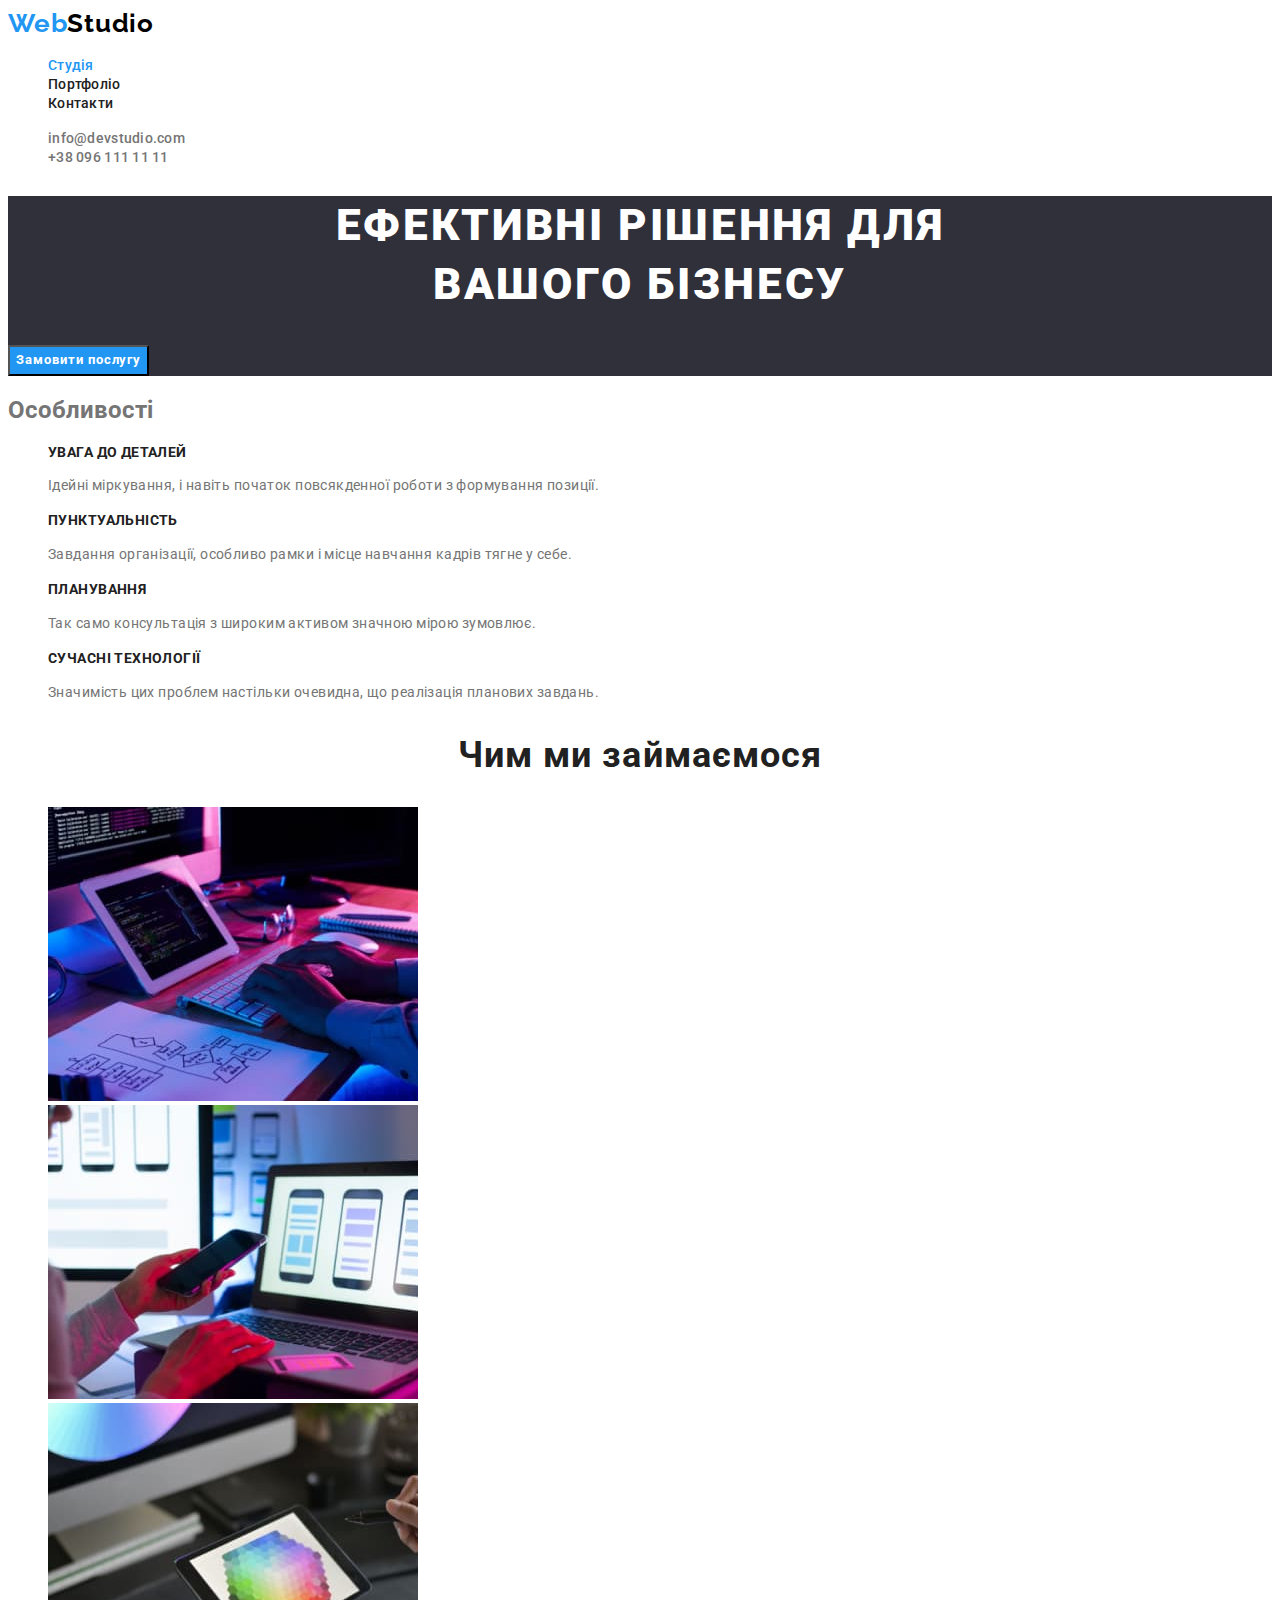
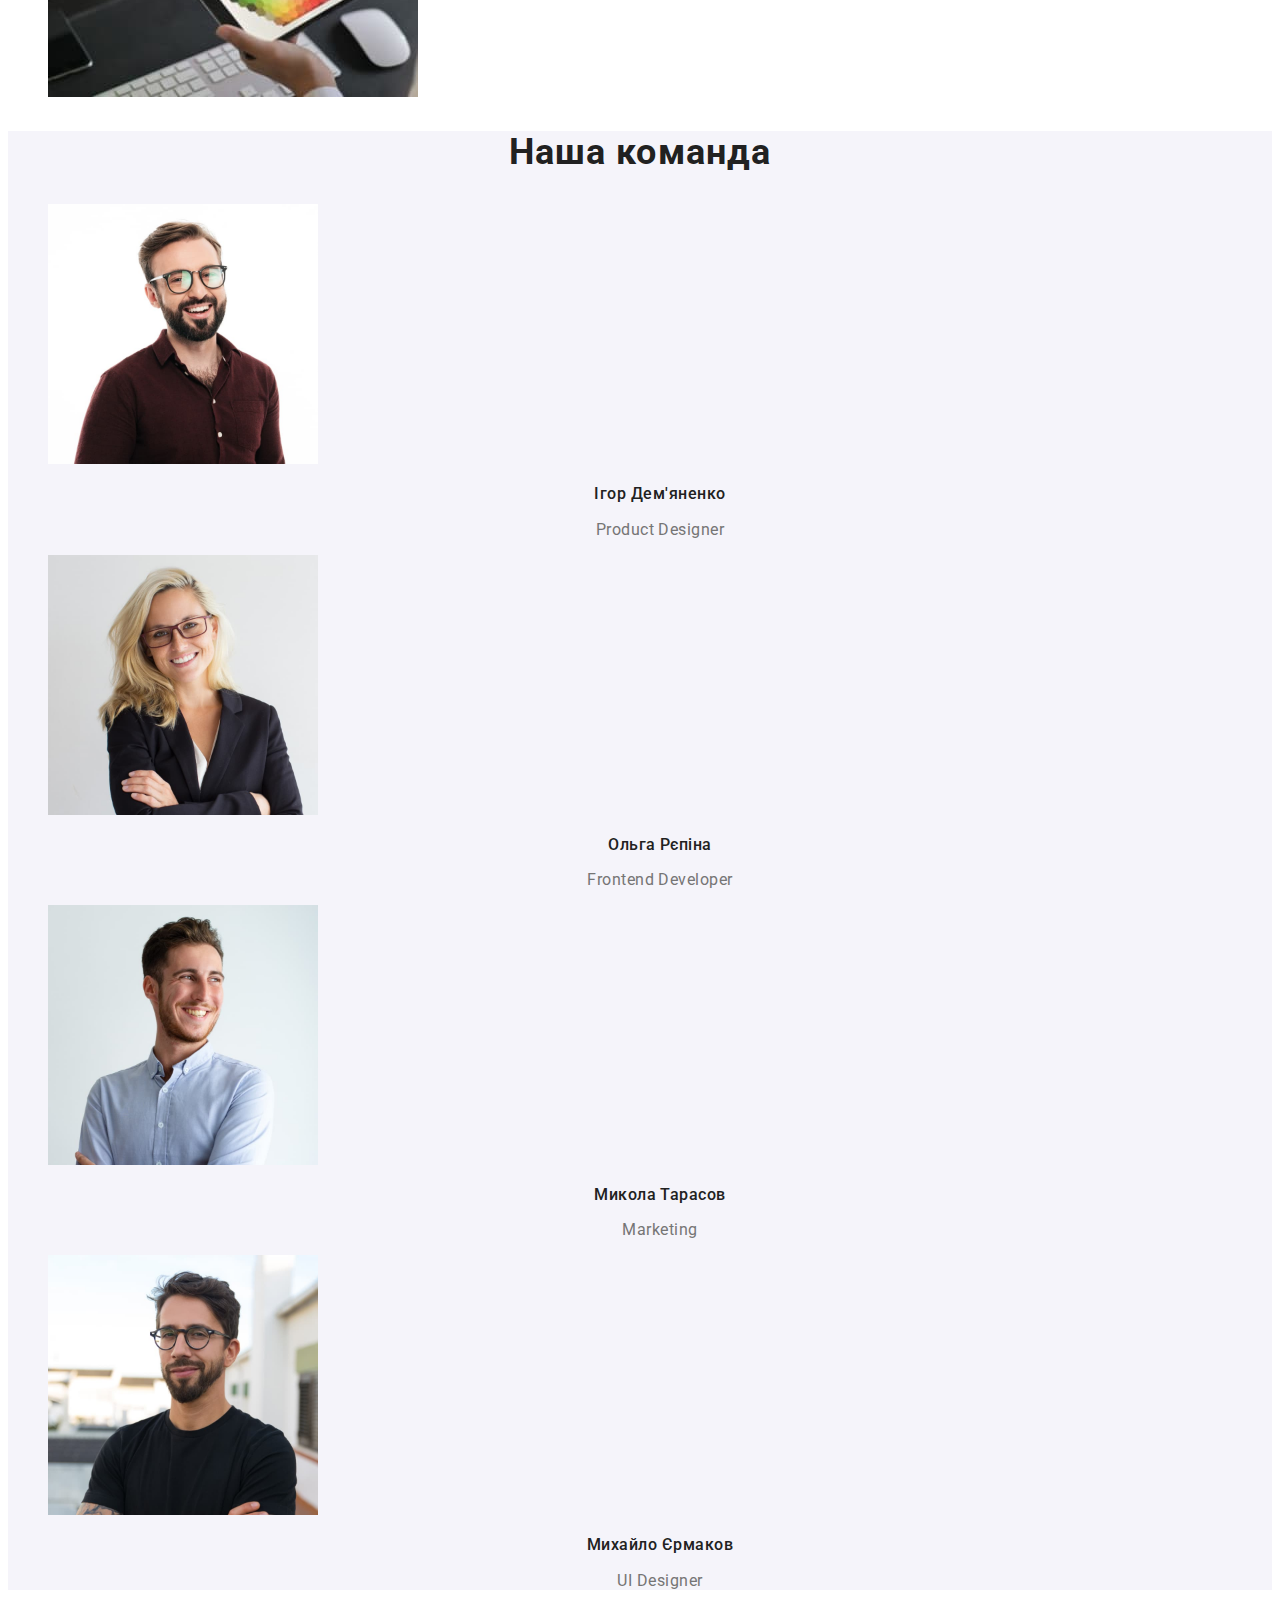
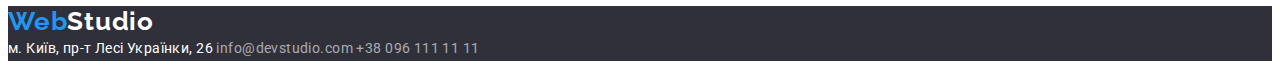
==== index.html @ 7ddf729c "додав нормалізатор стилів" ====
<!DOCTYPE html>
<html lang="uk-UA">
  <head>
    <meta charset="UTF-8" />
    <meta name="viewport" content="width=device-width, initial-scale=1.0" />
    <title>Студія</title>
    <link
      href="https://fonts.googleapis.com/css2?family=Raleway:wght@700&family=Roboto:wght@400;500;700;900&display=swap"
      rel="stylesheet"
    />
    <link
      rel="stylesheet"
      href="https://cdnjs.cloudflare.com/ajax/libs/modern-normalize/2.0.0/modern-normalize.min.css"
      integrity="sha512-4xo8blKMVCiXpTaLzQSLSw3KFOVPWhm/TRtuPVc4WG6kUgjH6J03IBuG7JZPkcWMxJ5huwaBpOpnwYElP/m6wg=="
      crossorigin="anonymous"
      referrerpolicy="no-referrer"
    />
    <link rel="stylesheet" href="./css/styles.css" />
  </head>
  <body>
    <!-- Шапка -->
    <header>
      <nav>
        <a href="./index.html" class="logo"
          >Web<span class="logo-studio-black">Studio</span></a
        >

        <ul class="nav list">
          <li><a href="./index.html" class="link current">Студія</a></li>
          <li><a href="./portfolio.html" class="link">Портфоліо</a></li>
          <li><a href="" class="link">Контакти</a></li>
        </ul>
      </nav>

      <ul class="info list">
        <li>
          <a href="mailto:info@devstudio.com" class="link"
            >info@devstudio.com</a
          >
        </li>
        <li><a href="tel:380961111111" class="link">+38 096 111 11 11</a></li>
      </ul>
    </header>

    <main>
      <!-- Замовити послугу -->
      <section class="hero">
        <h1 class="hero-title">
          Ефективні рішення для<br />
          вашого бізнесу
        </h1>
        <button type="button" class="hero-button">Замовити послугу</button>
      </section>

      <!-- Особливості -->
      <section class="features">
        <!-- цей заголовок буде скритий -->
        <h2>Особливості</h2>

        <ul class="list">
          <li>
            <h3 class="title">УВАГА ДО ДЕТАЛЕЙ</h3>
            <p class="text">
              Ідейні міркування, і навіть початок повсякденної роботи з
              формування позиції.
            </p>
          </li>
          <li>
            <h3 class="title">ПУНКТУАЛЬНІСТЬ</h3>
            <p class="text">
              Завдання організації, особливо рамки і місце навчання кадрів тягне
              у себе.
            </p>
          </li>
          <li>
            <h3 class="title">ПЛАНУВАННЯ</h3>
            <p class="text">
              Так само консультація з широким активом значною мірою зумовлює.
            </p>
          </li>
          <li>
            <h3 class="title">СУЧАСНІ ТЕХНОЛОГІЇ</h3>
            <p class="text">
              Значимість цих проблем настільки очевидна, що реалізація планових
              завдань.
            </p>
          </li>
        </ul>
      </section>

      <!-- Чим ми займаємося -->
      <section class="examples">
        <h2 class="title">Чим ми займаємося</h2>

        <ul class="list">
          <li>
            <img
              src="./images/tools/pc.jpg"
              alt="Люитина за комп'ютером"
              width="370"
              height="294"
            />
          </li>
          <li>
            <img
              src="./images/tools/phone.jpg"
              alt="Люитина з телефоном"
              width="370"
              height="294"
            />
          </li>
          <li>
            <img
              src="./images/tools/tablet.jpg"
              alt="Люитина з планшетом"
              width="370"
              height="294"
            />
          </li>
        </ul>
      </section>

      <!-- Наша команда -->
      <section class="team">
        <h2 class="title">Наша команда</h2>

        <ul class="list">
          <li>
            <img
              src="./images/team/igor.jpg"
              alt="Фото Ігор Дем'яненко"
              width="270"
              height="260"
            />
            <h3 class="card-title">Ігор Дем'яненко</h3>
            <p class="card-text">Product Designer</p>
          </li>
          <li>
            <img
              src="./images/team/olya.jpg"
              alt="Фото Ольга Рєпіна"
              width="270"
              height="260"
            />
            <h3 class="card-title">Ольга Рєпіна</h3>
            <p class="card-text">Frontend Developer</p>
          </li>
          <li>
            <img
              src="./images/team/kolya.jpg"
              alt="Фото Микола Тарасов"
              width="270"
              height="260"
            />
            <h3 class="card-title">Микола Тарасов</h3>
            <p class="card-text">Marketing</p>
          </li>
          <li>
            <img
              src="./images/team/misha.jpg"
              alt="Фото Михайло Єрмаков"
              width="270"
              height="260"
            />
            <h3 class="card-title">Михайло Єрмаков</h3>
            <p class="card-text">UI Designer</p>
          </li>
        </ul>
      </section>
    </main>

    <!-- Підвал -->
    <footer>
      <a href="./index.html" class="logo"
        >Web<span class="logo-studio-white">Studio</span></a
      >
      <address>
        м. Київ, пр-т Лесі Українки, 26
        <a href="mailto:info@devstudio.com" class="link">info@devstudio.com</a>
        <a href="tel:380961111111" class="link">+38 096 111 11 11</a>
      </address>
    </footer>
  </body>
</html>
---- css/styles.css ----
:root {
  --primary-bg-color: #ffffff;
  --secondary-bg-color: #f5f4fa;
  --logo-black-color: #000000;
  --accent-color: #2196f3;
  --primary-text-color: #757575;
  --secondary-text-color: #212121;
  --hero-bg-color: #2f303a;
  --address-text-color: rgba(255, 255, 255, 0.6);
}

body {
  background-color: var(--primary-bg-color);
  color: var(--primary-text-color);
  font-family: 'Roboto', sans-serif;
  font-size: 16px;
}

/* Шапка */

.logo {
  color: var(--accent-color);
  font-family: 'Raleway', sans-serif;
  font-size: 26px;
  font-weight: 700;
  line-height: 1.2;
  letter-spacing: 0.78px;
  text-decoration: none;
}

.logo-studio-black {
  color: var(--logo-black-color);
}

.list {
  list-style: none;
}

.nav .link {
  color: var(--secondary-text-color);
  font-size: 14px;
  font-weight: 500;
  line-height: 1.2;
  letter-spacing: 0.28px;
  text-decoration: none;
}

.info .link {
  color: var(--primary-text-color);
  font-size: 14px;
  font-weight: 500;
  line-height: 1.2;
  letter-spacing: 0.28px;
  text-decoration: none;
}

.nav .link.current {
  color: var(--accent-color);
}

.nav .link:hover,
.nav .link:focus {
  color: var(--accent-color);
}

.info .link:hover,
.info .link:focus {
  color: var(--accent-color);
}

/* Герой */

.hero {
  background-color: var(--hero-bg-color);
}

.hero-title {
  color: var(--primary-bg-color);
  text-align: center;
  font-size: 44px;
  font-weight: 900;
  line-height: 1.36;
  letter-spacing: 2.64px;
  text-transform: uppercase;
}

.hero-button {
  color: var(--primary-bg-color);
  background-color: var(--accent-color);
  text-align: center;
  font-family: inherit;
  font-weight: 700;
  line-height: 1.87;
  letter-spacing: 0.96px;
}

.hero-button:hover {
  color: var(--hero-bg-color);
  cursor: pointer;
}

/* Особливості */

.features .title {
  color: var(--secondary-text-color);
  font-size: 14px;
  font-weight: 700;
  line-height: 1.2;
  letter-spacing: 0.42px;
  text-transform: uppercase;
}

.features .text {
  color: var(--primary-text-color);
  font-size: 14px;
  font-weight: 400;
  line-height: 1.71;
  letter-spacing: 0.42px;
}

/* Чим ми займаємося */

.examples .title,
.team .title {
  color: var(--secondary-text-color);
  text-align: center;
  font-size: 36px;
  font-weight: 700;
  line-height: 1.2;
  letter-spacing: 1.08px;
}

/* Наша команда */

.team {
  background-color: var(--secondary-bg-color);
}

.team .card-title {
  color: var(--secondary-text-color);
  text-align: center;
  font-size: 16px;
  font-weight: 500;
  line-height: 1.2;
  letter-spacing: 0.48px;
}

.team .card-text {
  color: var(--primary-text-color);
  text-align: center;
  font-size: 16px;
  font-weight: 400;
  line-height: 1.2;
  letter-spacing: 0.48px;
}

/* Портфоліо */

.portfolio .list-button {
  color: var(--secondary-text-color);
  background-color: var(--secondary-bg-color);
  text-align: center;
  font-size: 16px;
  font-weight: 500;
  line-height: 1.62;
  letter-spacing: 0.48px;
  font-family: inherit;
  cursor: pointer;
}

.portfolio .list-button:hover,
.portfolio .list-button:focus {
  color: var(--primary-bg-color);
  background-color: var(--accent-color);
}

.portfolio .link {
  text-decoration: none;
}

.portfolio .card-title {
  color: var(--secondary-text-color);
  font-size: 18px;
  font-weight: 700;
  line-height: 2;
  letter-spacing: 1.08px;
}

.portfolio .card-text {
  color: var(--primary-text-color);
  font-weight: 400;
  line-height: 1.87;
  letter-spacing: 0.48px;
}

/* Підвал */

footer {
  background-color: var(--hero-bg-color);
}

.logo-studio-white {
  color: var(--primary-bg-color);
}

address {
  color: var(--primary-bg-color);
  font-style: normal;
  font-size: 14px;
  font-weight: 400;
  line-height: 1.71;
  letter-spacing: 0.42px;
}

address .link {
  color: var(--address-text-color);
  font-size: 14px;
  font-weight: 400;
  line-height: 1.71;
  letter-spacing: 0.42px;
  text-decoration: none;
}

address .link:hover,
address .link:focus {
  color: var(--accent-color);
}
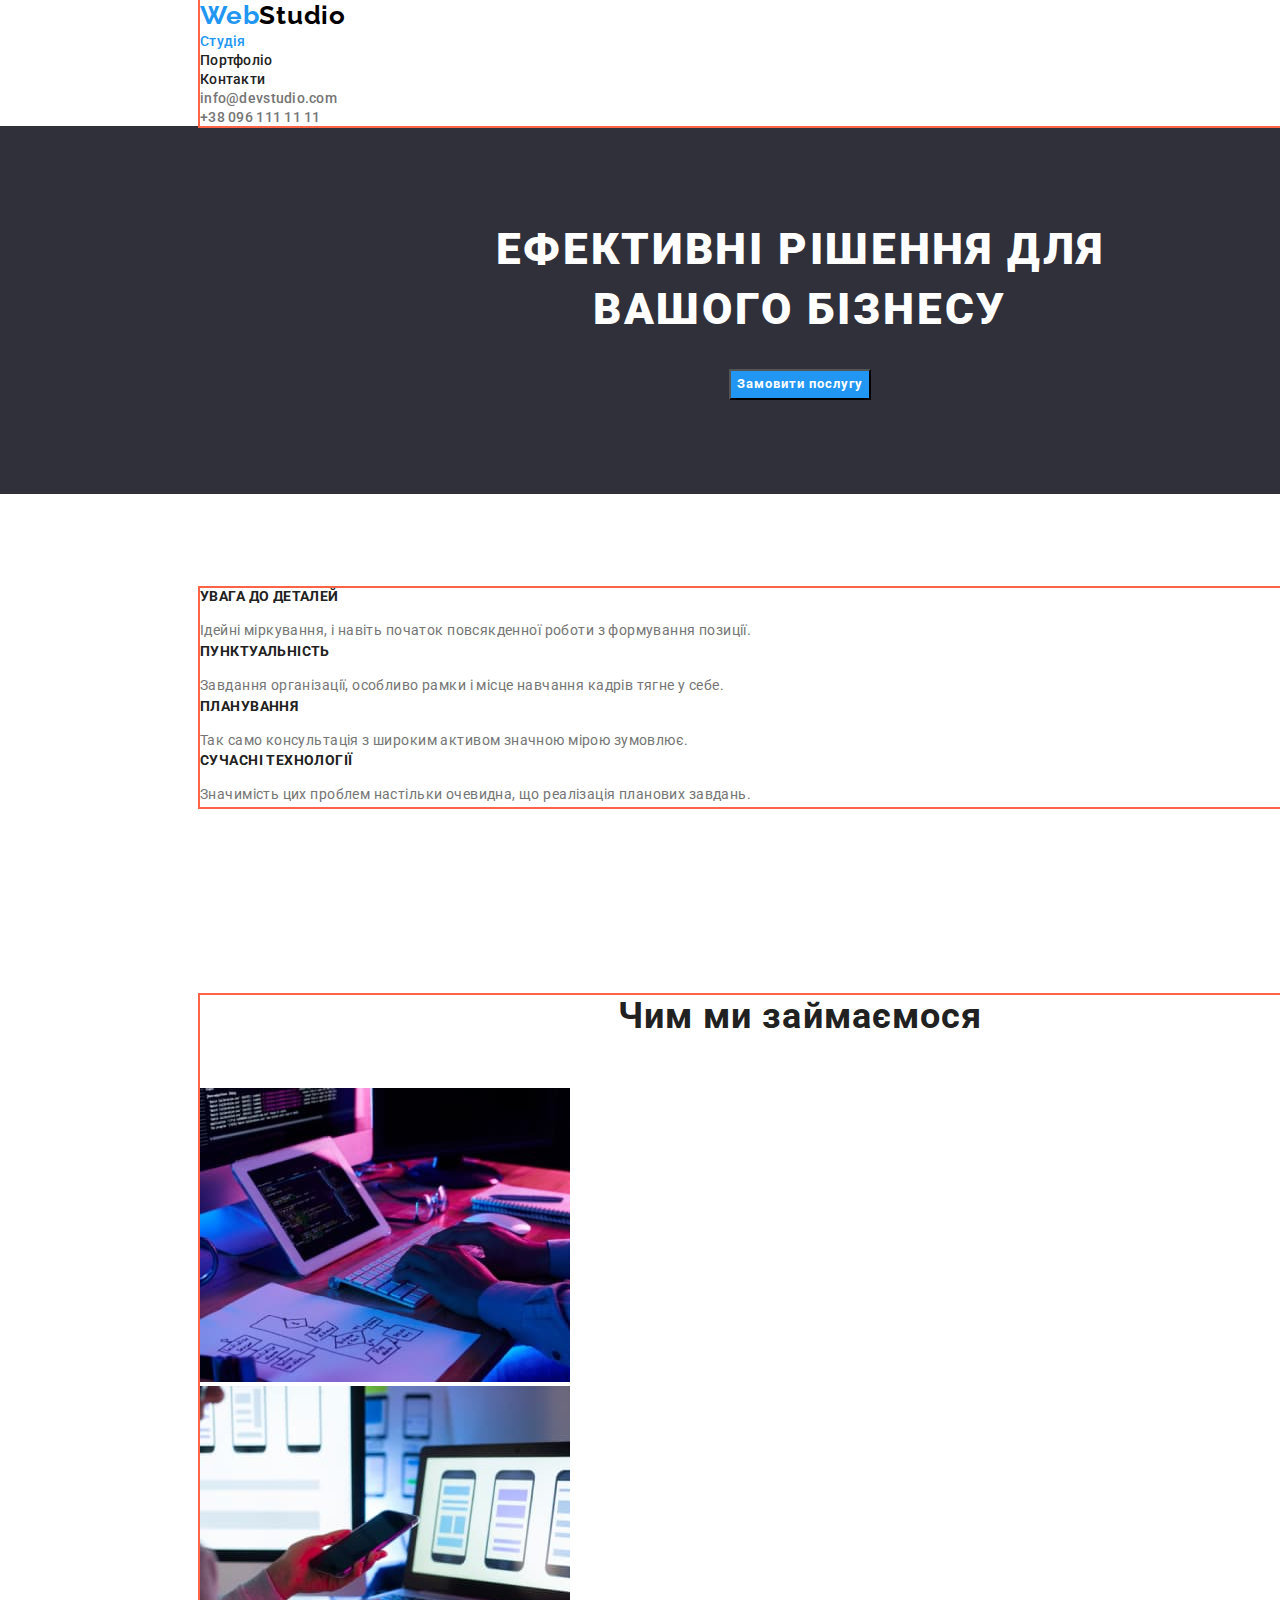
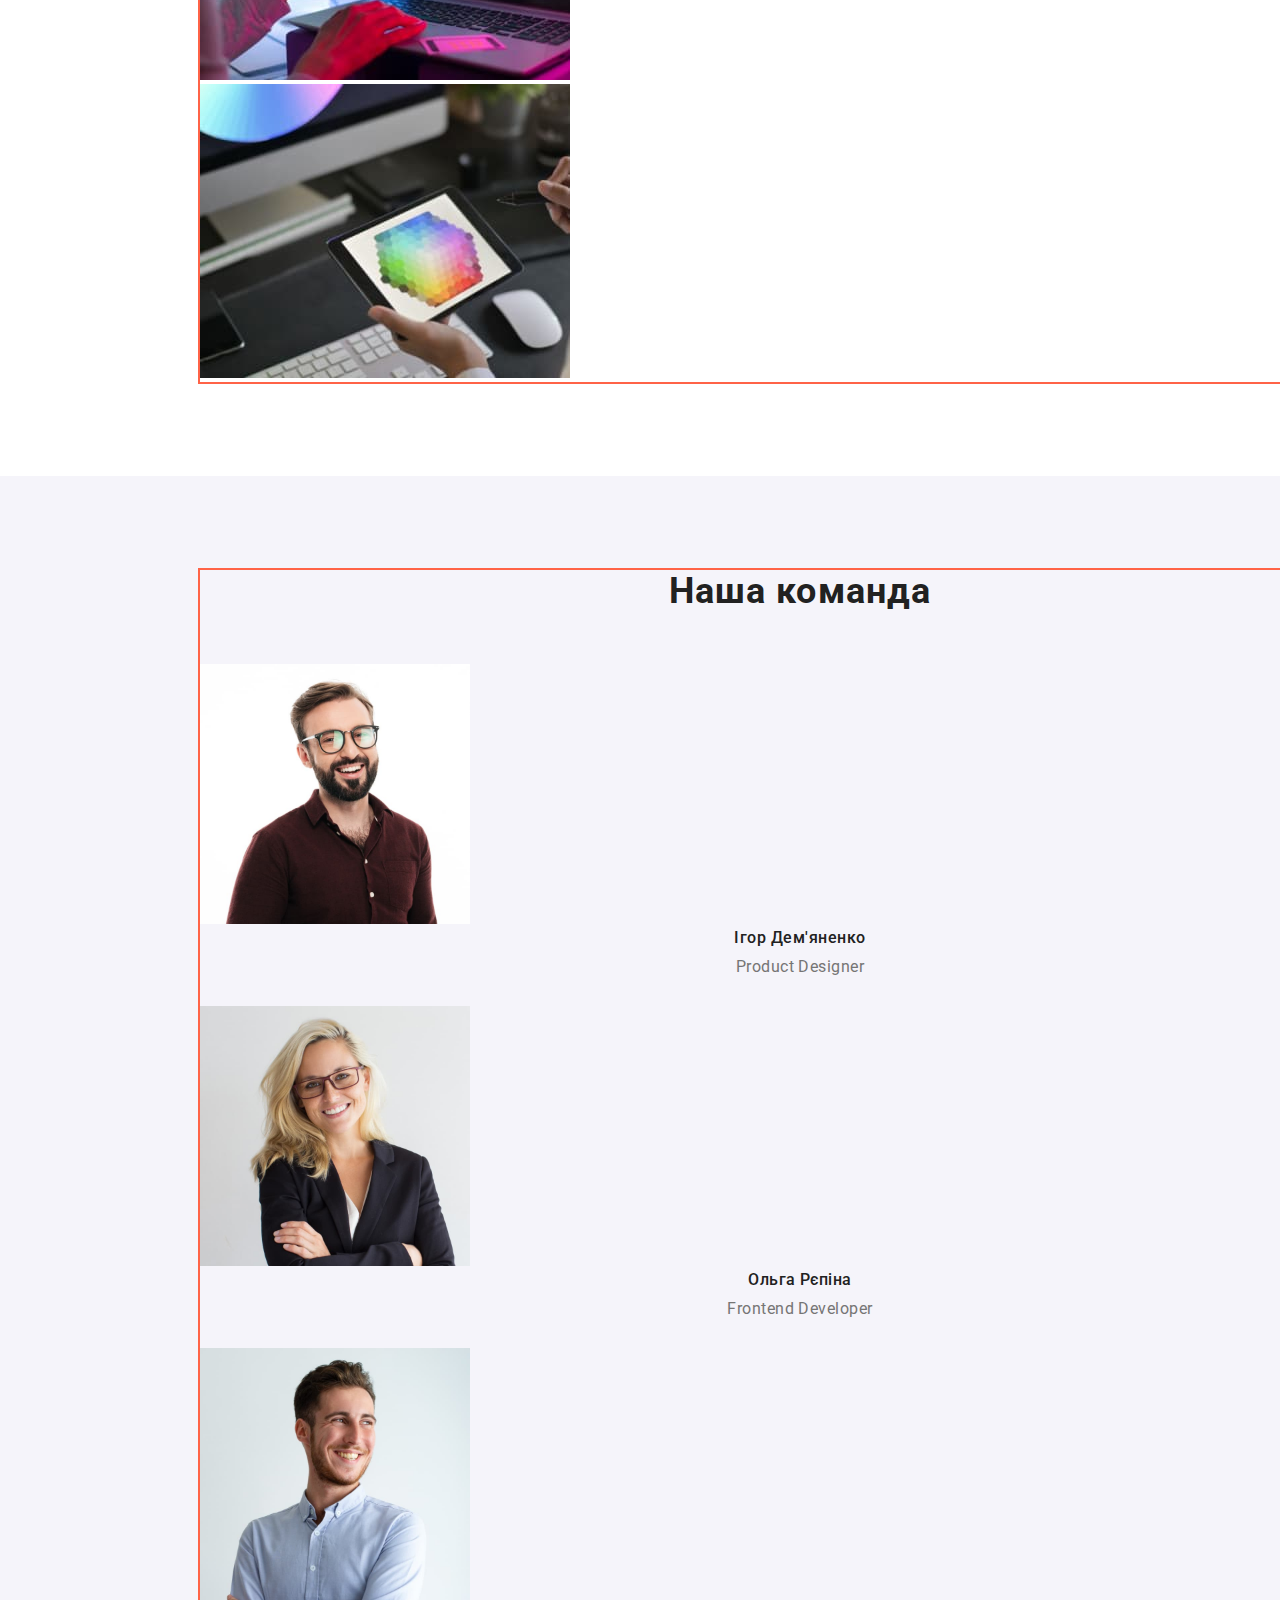
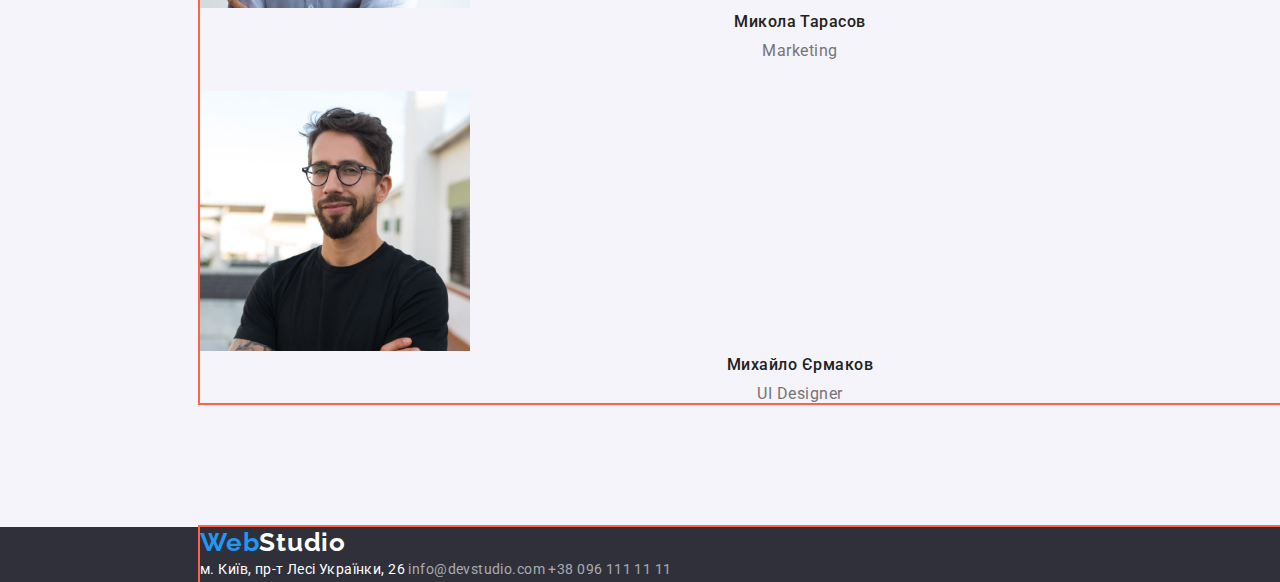
==== commit b70870e9: "створив клас .container, задав вертикальні відступи" ====
--- a/index.html
+++ b/index.html
@@ -20,32 +20,34 @@
   <body>
     <!-- Шапка -->
     <header>
-      <nav>
-        <a href="./index.html" class="logo"
-          >Web<span class="logo-studio-black">Studio</span></a
-        >
+      <div class="container">
+        <nav>
+          <a href="./index.html" class="logo"
+            >Web<span class="logo-studio-black">Studio</span></a
+          >
 
-        <ul class="nav list">
-          <li><a href="./index.html" class="link current">Студія</a></li>
-          <li><a href="./portfolio.html" class="link">Портфоліо</a></li>
-          <li><a href="" class="link">Контакти</a></li>
+          <ul class="nav list">
+            <li><a href="./index.html" class="link current">Студія</a></li>
+            <li><a href="./portfolio.html" class="link">Портфоліо</a></li>
+            <li><a href="" class="link">Контакти</a></li>
+          </ul>
+        </nav>
+
+        <ul class="info list">
+          <li>
+            <a href="mailto:info@devstudio.com" class="link"
+              >info@devstudio.com</a
+            >
+          </li>
+          <li><a href="tel:380961111111" class="link">+38 096 111 11 11</a></li>
         </ul>
-      </nav>
-
-      <ul class="info list">
-        <li>
-          <a href="mailto:info@devstudio.com" class="link"
-            >info@devstudio.com</a
-          >
-        </li>
-        <li><a href="tel:380961111111" class="link">+38 096 111 11 11</a></li>
-      </ul>
+      </div>
     </header>
 
     <main>
       <!-- Замовити послугу -->
-      <section class="hero">
-        <h1 class="hero-title">
+      <section class="section hero">
+        <h1 class="title">
           Ефективні рішення для<br />
           вашого бізнесу
         </h1>
@@ -53,132 +55,142 @@
       </section>
 
       <!-- Особливості -->
-      <section class="features">
-        <!-- цей заголовок буде скритий -->
-        <h2>Особливості</h2>
+      <section class="section features">
+        <div class="container">
+          <!-- цей заголовок буде скритий -->
+          <!-- <h2>Особливості</h2> -->
 
-        <ul class="list">
-          <li>
-            <h3 class="title">УВАГА ДО ДЕТАЛЕЙ</h3>
-            <p class="text">
-              Ідейні міркування, і навіть початок повсякденної роботи з
-              формування позиції.
-            </p>
-          </li>
-          <li>
-            <h3 class="title">ПУНКТУАЛЬНІСТЬ</h3>
-            <p class="text">
-              Завдання організації, особливо рамки і місце навчання кадрів тягне
-              у себе.
-            </p>
-          </li>
-          <li>
-            <h3 class="title">ПЛАНУВАННЯ</h3>
-            <p class="text">
-              Так само консультація з широким активом значною мірою зумовлює.
-            </p>
-          </li>
-          <li>
-            <h3 class="title">СУЧАСНІ ТЕХНОЛОГІЇ</h3>
-            <p class="text">
-              Значимість цих проблем настільки очевидна, що реалізація планових
-              завдань.
-            </p>
-          </li>
-        </ul>
+          <ul class="list">
+            <li>
+              <h3 class="title">УВАГА ДО ДЕТАЛЕЙ</h3>
+              <p class="text">
+                Ідейні міркування, і навіть початок повсякденної роботи з
+                формування позиції.
+              </p>
+            </li>
+            <li>
+              <h3 class="title">ПУНКТУАЛЬНІСТЬ</h3>
+              <p class="text">
+                Завдання організації, особливо рамки і місце навчання кадрів
+                тягне у себе.
+              </p>
+            </li>
+            <li>
+              <h3 class="title">ПЛАНУВАННЯ</h3>
+              <p class="text">
+                Так само консультація з широким активом значною мірою зумовлює.
+              </p>
+            </li>
+            <li>
+              <h3 class="title">СУЧАСНІ ТЕХНОЛОГІЇ</h3>
+              <p class="text">
+                Значимість цих проблем настільки очевидна, що реалізація
+                планових завдань.
+              </p>
+            </li>
+          </ul>
+        </div>
       </section>
 
       <!-- Чим ми займаємося -->
-      <section class="examples">
-        <h2 class="title">Чим ми займаємося</h2>
+      <section class="section examples">
+        <div class="container">
+          <h2 class="title">Чим ми займаємося</h2>
 
-        <ul class="list">
-          <li>
-            <img
-              src="./images/tools/pc.jpg"
-              alt="Люитина за комп'ютером"
-              width="370"
-              height="294"
-            />
-          </li>
-          <li>
-            <img
-              src="./images/tools/phone.jpg"
-              alt="Люитина з телефоном"
-              width="370"
-              height="294"
-            />
-          </li>
-          <li>
-            <img
-              src="./images/tools/tablet.jpg"
-              alt="Люитина з планшетом"
-              width="370"
-              height="294"
-            />
-          </li>
-        </ul>
+          <ul class="list">
+            <li>
+              <img
+                src="./images/tools/pc.jpg"
+                alt="Люитина за комп'ютером"
+                width="370"
+                height="294"
+              />
+            </li>
+            <li>
+              <img
+                src="./images/tools/phone.jpg"
+                alt="Люитина з телефоном"
+                width="370"
+                height="294"
+              />
+            </li>
+            <li>
+              <img
+                src="./images/tools/tablet.jpg"
+                alt="Люитина з планшетом"
+                width="370"
+                height="294"
+              />
+            </li>
+          </ul>
+        </div>
       </section>
 
       <!-- Наша команда -->
-      <section class="team">
-        <h2 class="title">Наша команда</h2>
+      <section class="section team">
+        <div class="container">
+          <h2 class="title">Наша команда</h2>
 
-        <ul class="list">
-          <li>
-            <img
-              src="./images/team/igor.jpg"
-              alt="Фото Ігор Дем'яненко"
-              width="270"
-              height="260"
-            />
-            <h3 class="card-title">Ігор Дем'яненко</h3>
-            <p class="card-text">Product Designer</p>
-          </li>
-          <li>
-            <img
-              src="./images/team/olya.jpg"
-              alt="Фото Ольга Рєпіна"
-              width="270"
-              height="260"
-            />
-            <h3 class="card-title">Ольга Рєпіна</h3>
-            <p class="card-text">Frontend Developer</p>
-          </li>
-          <li>
-            <img
-              src="./images/team/kolya.jpg"
-              alt="Фото Микола Тарасов"
-              width="270"
-              height="260"
-            />
-            <h3 class="card-title">Микола Тарасов</h3>
-            <p class="card-text">Marketing</p>
-          </li>
-          <li>
-            <img
-              src="./images/team/misha.jpg"
-              alt="Фото Михайло Єрмаков"
-              width="270"
-              height="260"
-            />
-            <h3 class="card-title">Михайло Єрмаков</h3>
-            <p class="card-text">UI Designer</p>
-          </li>
-        </ul>
+          <ul class="list">
+            <li>
+              <img
+                src="./images/team/igor.jpg"
+                alt="Фото Ігор Дем'яненко"
+                width="270"
+                height="260"
+              />
+              <h3 class="card-title">Ігор Дем'яненко</h3>
+              <p class="card-text">Product Designer</p>
+            </li>
+            <li>
+              <img
+                src="./images/team/olya.jpg"
+                alt="Фото Ольга Рєпіна"
+                width="270"
+                height="260"
+              />
+              <h3 class="card-title">Ольга Рєпіна</h3>
+              <p class="card-text">Frontend Developer</p>
+            </li>
+            <li>
+              <img
+                src="./images/team/kolya.jpg"
+                alt="Фото Микола Тарасов"
+                width="270"
+                height="260"
+              />
+              <h3 class="card-title">Микола Тарасов</h3>
+              <p class="card-text">Marketing</p>
+            </li>
+            <li>
+              <img
+                src="./images/team/misha.jpg"
+                alt="Фото Михайло Єрмаков"
+                width="270"
+                height="260"
+              />
+              <h3 class="card-title">Михайло Єрмаков</h3>
+              <p class="card-text">UI Designer</p>
+            </li>
+          </ul>
+        </div>
       </section>
     </main>
 
     <!-- Підвал -->
     <footer>
-      <a href="./index.html" class="logo"
-        >Web<span class="logo-studio-white">Studio</span></a
-      >
-      <address>
-        м. Київ, пр-т Лесі Українки, 26
-        <a href="mailto:info@devstudio.com" class="link">info@devstudio.com</a>
-        <a href="tel:380961111111" class="link">+38 096 111 11 11</a>
-      </address>
+      <div class="container">
+        <a href="./index.html" class="logo"
+          >Web<span class="logo-studio-white">Studio</span></a
+        >
+        <address>
+          м. Київ, пр-т Лесі Українки, 26
+          <a href="mailto:info@devstudio.com" class="link"
+            >info@devstudio.com</a
+          >
+          <a href="tel:380961111111" class="link">+38 096 111 11 11</a>
+        </address>
+      </div>
     </footer>
   </body>
 </html>
--- a/css/styles.css
+++ b/css/styles.css
@@ -10,10 +10,18 @@
 }
 
 body {
+  width: 1600px;
+  margin: 0;
   background-color: var(--primary-bg-color);
   color: var(--primary-text-color);
   font-family: 'Roboto', sans-serif;
   font-size: 16px;
+}
+
+.container {
+  width: 1200px;
+  margin: 0 auto;
+  outline: 2px solid tomato;
 }
 
 /* Шапка */
@@ -33,6 +41,8 @@
 }
 
 .list {
+  margin: 0;
+  padding: 0;
   list-style: none;
 }
 
@@ -68,15 +78,22 @@
   color: var(--accent-color);
 }
 
+.section {
+  padding-top: 94px;
+  padding-bottom: 94px;
+}
+
 /* Герой */
 
 .hero {
   background-color: var(--hero-bg-color);
-}
-
-.hero-title {
-  color: var(--primary-bg-color);
-  text-align: center;
+  text-align: center;
+}
+
+.hero .title {
+  margin-top: 0;
+  margin-bottom: 30;
+  color: var(--primary-bg-color);
   font-size: 44px;
   font-weight: 900;
   line-height: 1.36;
@@ -102,6 +119,8 @@
 /* Особливості */
 
 .features .title {
+  margin-top: 0;
+  margin-bottom: 10;
   color: var(--secondary-text-color);
   font-size: 14px;
   font-weight: 700;
@@ -111,6 +130,7 @@
 }
 
 .features .text {
+  margin: 0;
   color: var(--primary-text-color);
   font-size: 14px;
   font-weight: 400;
@@ -122,6 +142,8 @@
 
 .examples .title,
 .team .title {
+  margin-top: 0;
+  margin-bottom: 50px;
   color: var(--secondary-text-color);
   text-align: center;
   font-size: 36px;
@@ -137,6 +159,8 @@
 }
 
 .team .card-title {
+  margin-top: 0;
+  margin-bottom: 10px;
   color: var(--secondary-text-color);
   text-align: center;
   font-size: 16px;
@@ -146,6 +170,8 @@
 }
 
 .team .card-text {
+  margin-top: 0;
+  margin-bottom: 30px;
   color: var(--primary-text-color);
   text-align: center;
   font-size: 16px;
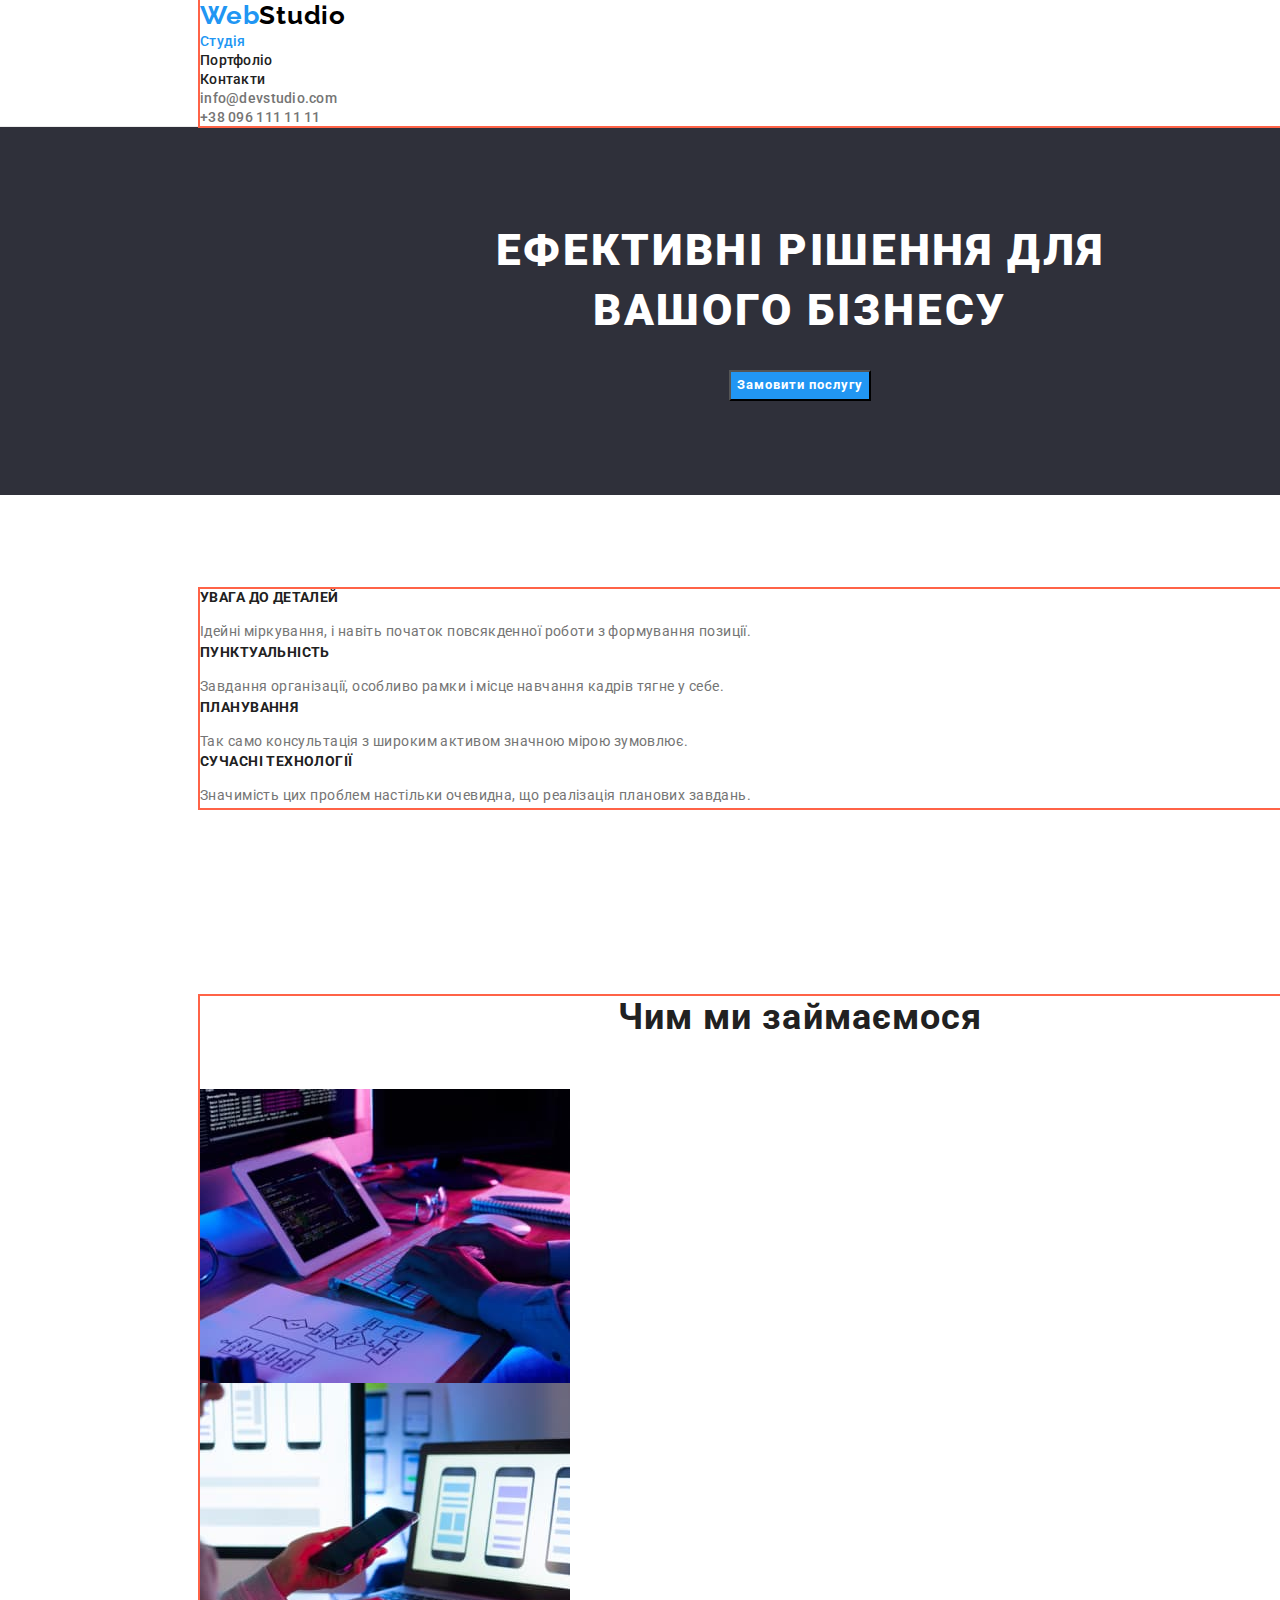
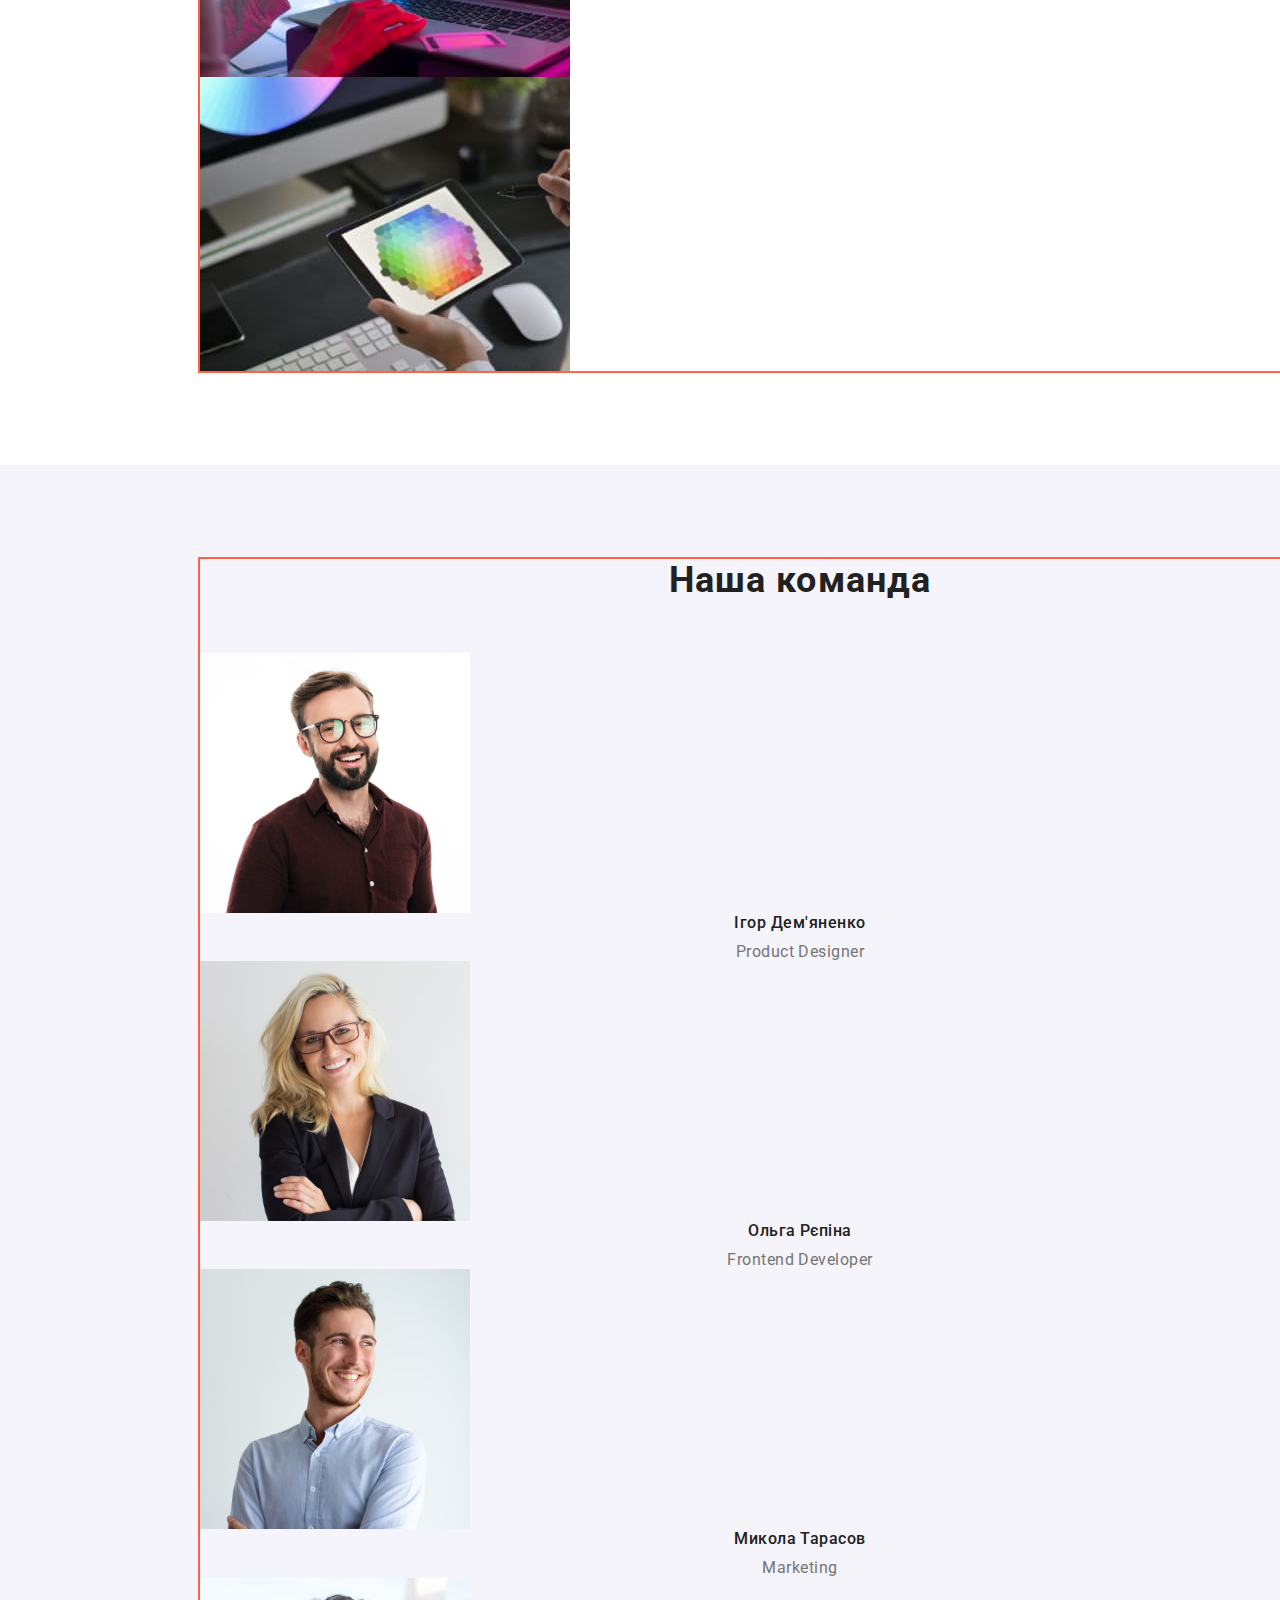
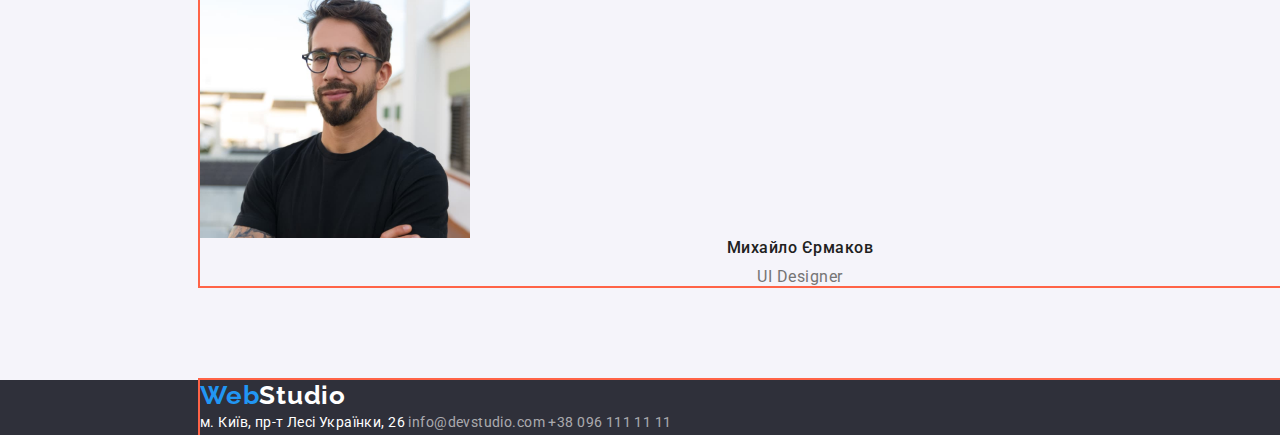
==== commit 9456fa15: "додав відступи по вертикалі" ====
--- a/index.html
+++ b/index.html
@@ -20,28 +20,35 @@
   <body>
     <!-- Шапка -->
     <header>
-      <div class="container">
-        <nav>
+      <div class="container page-nav">
+        <nav class="nav">
           <a href="./index.html" class="logo"
             >Web<span class="logo-studio-black">Studio</span></a
           >
 
           <ul class="nav list">
-            <li><a href="./index.html" class="link current">Студія</a></li>
-            <li><a href="./portfolio.html" class="link">Портфоліо</a></li>
-            <li><a href="" class="link">Контакти</a></li>
+            <li class="item">
+              <a href="./index.html" class="link current">Студія</a>
+            </li>
+            <li class="item">
+              <a href="./portfolio.html" class="link">Портфоліо</a>
+            </li>
+            <li class="item"><a href="" class="link">Контакти</a></li>
           </ul>
         </nav>
 
         <ul class="info list">
-          <li>
+          <li class="item">
             <a href="mailto:info@devstudio.com" class="link"
               >info@devstudio.com</a
             >
           </li>
-          <li><a href="tel:380961111111" class="link">+38 096 111 11 11</a></li>
+          <li class="item">
+            <a href="tel:380961111111" class="link">+38 096 111 11 11</a>
+          </li>
         </ul>
       </div>
+      <div class="header-underline"></div>
     </header>
 
     <main>
--- a/css/styles.css
+++ b/css/styles.css
@@ -1,6 +1,7 @@
 :root {
   --primary-bg-color: #ffffff;
   --secondary-bg-color: #f5f4fa;
+  --header-underline-color: #ececec;
   --logo-black-color: #000000;
   --accent-color: #2196f3;
   --primary-text-color: #757575;
@@ -24,7 +25,22 @@
   outline: 2px solid tomato;
 }
 
+img {
+  display: block;
+}
+
 /* Шапка */
+
+.header-underline {
+  width: 1600px;
+  height: 1px;
+  background-color: var(--header-underline-color);
+}
+
+/* .page-nav {
+  display: flex;
+  align-items: center;
+} */
 
 .logo {
   color: var(--accent-color);
@@ -40,42 +56,58 @@
   color: var(--logo-black-color);
 }
 
+/* .nav {
+  display: flex;
+}
+
+.nav .item:not(:last-child) {
+  margin-right: 50px;
+} */
+
+.nav .link {
+  color: var(--secondary-text-color);
+  font-size: 14px;
+  font-weight: 500;
+  line-height: 1.2;
+  letter-spacing: 0.28px;
+  text-decoration: none;
+}
+
+/* .info {
+  display: flex;
+} */
+
+.info .item:not(:last-child) {
+  margin-right: 40px;
+}
+
+.info .link {
+  color: var(--primary-text-color);
+  font-size: 14px;
+  font-weight: 500;
+  line-height: 1.2;
+  letter-spacing: 0.28px;
+  text-decoration: none;
+}
+
+.nav .link.current {
+  color: var(--accent-color);
+}
+
+.nav .link:hover,
+.nav .link:focus {
+  color: var(--accent-color);
+}
+
+.info .link:hover,
+.info .link:focus {
+  color: var(--accent-color);
+}
+
 .list {
   margin: 0;
   padding: 0;
   list-style: none;
-}
-
-.nav .link {
-  color: var(--secondary-text-color);
-  font-size: 14px;
-  font-weight: 500;
-  line-height: 1.2;
-  letter-spacing: 0.28px;
-  text-decoration: none;
-}
-
-.info .link {
-  color: var(--primary-text-color);
-  font-size: 14px;
-  font-weight: 500;
-  line-height: 1.2;
-  letter-spacing: 0.28px;
-  text-decoration: none;
-}
-
-.nav .link.current {
-  color: var(--accent-color);
-}
-
-.nav .link:hover,
-.nav .link:focus {
-  color: var(--accent-color);
-}
-
-.info .link:hover,
-.info .link:focus {
-  color: var(--accent-color);
 }
 
 .section {
@@ -170,8 +202,7 @@
 }
 
 .team .card-text {
-  margin-top: 0;
-  margin-bottom: 30px;
+  margin: 0;
   color: var(--primary-text-color);
   text-align: center;
   font-size: 16px;
@@ -182,7 +213,13 @@
 
 /* Портфоліо */
 
+.section .portfolio {
+  padding-top: 0;
+}
+
 .portfolio .list-button {
+  border-radius: 4px;
+  padding: 6px 22px;
   color: var(--secondary-text-color);
   background-color: var(--secondary-bg-color);
   text-align: center;
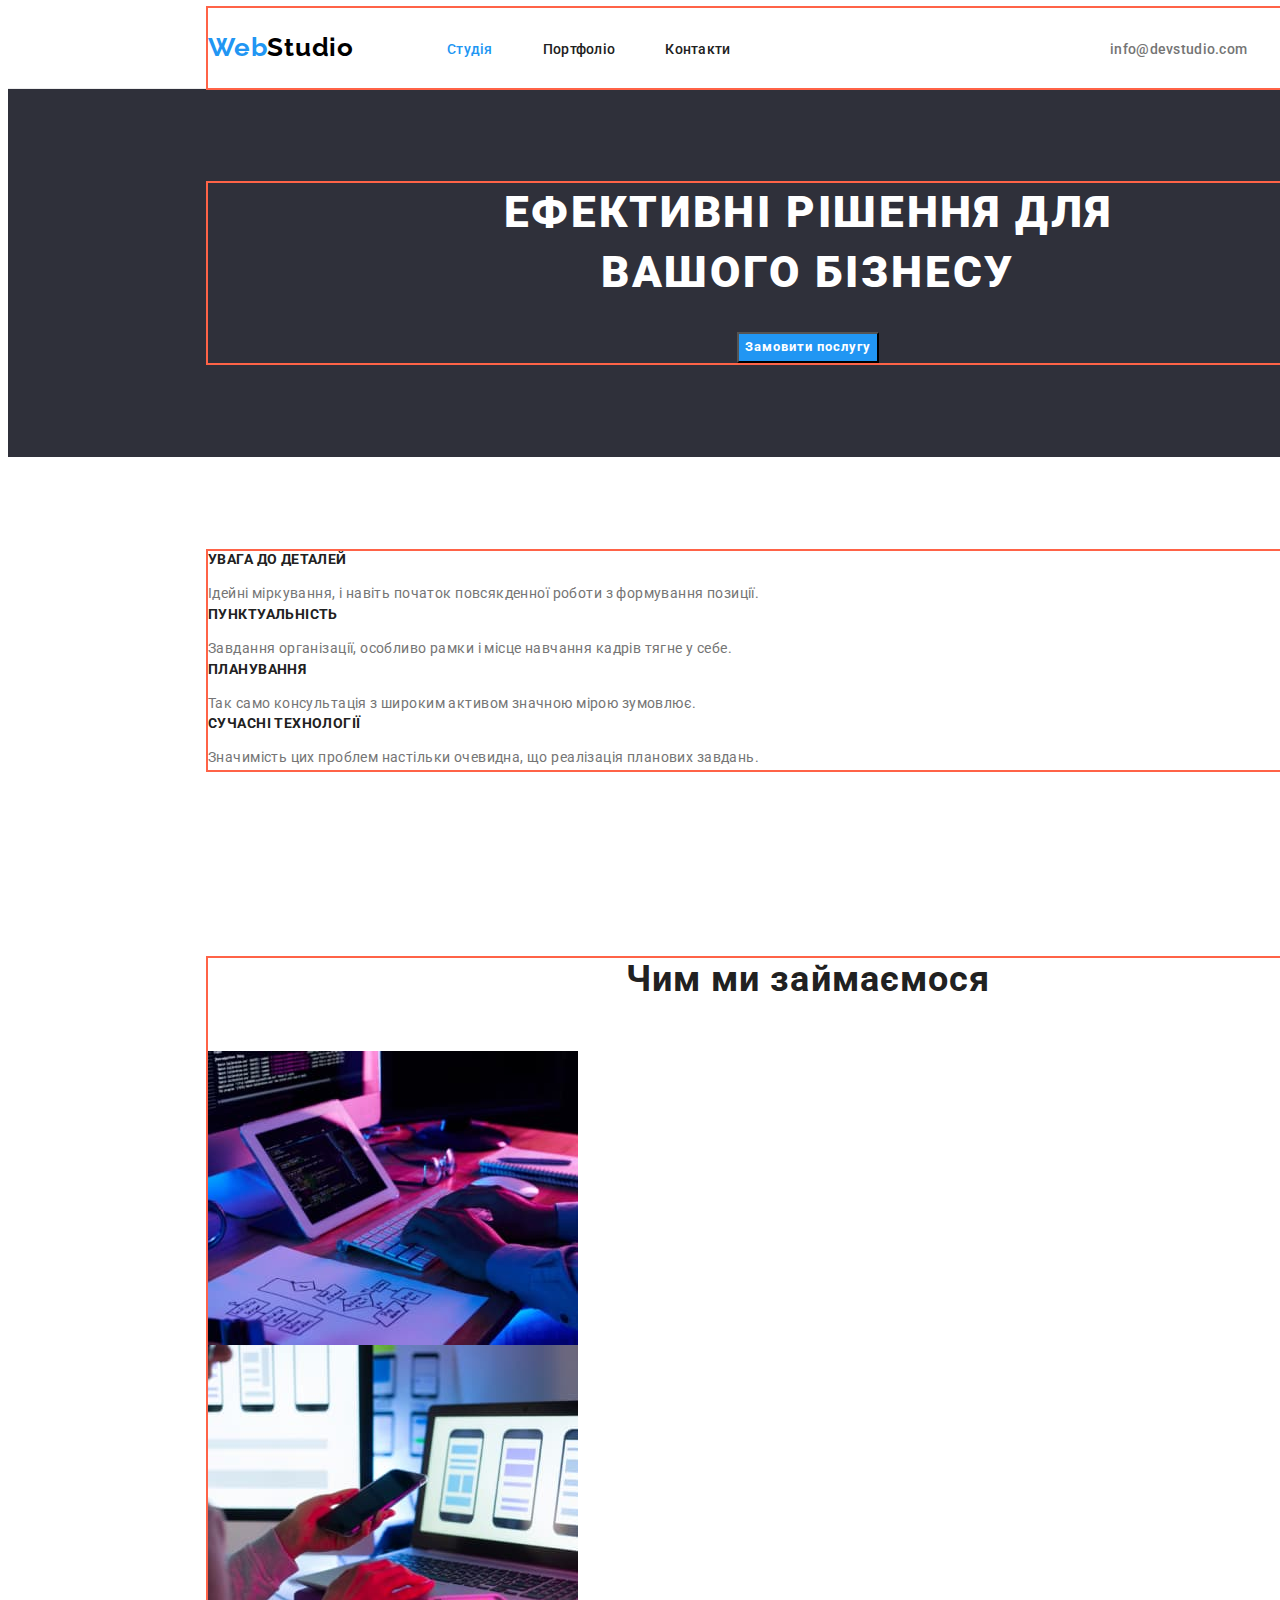
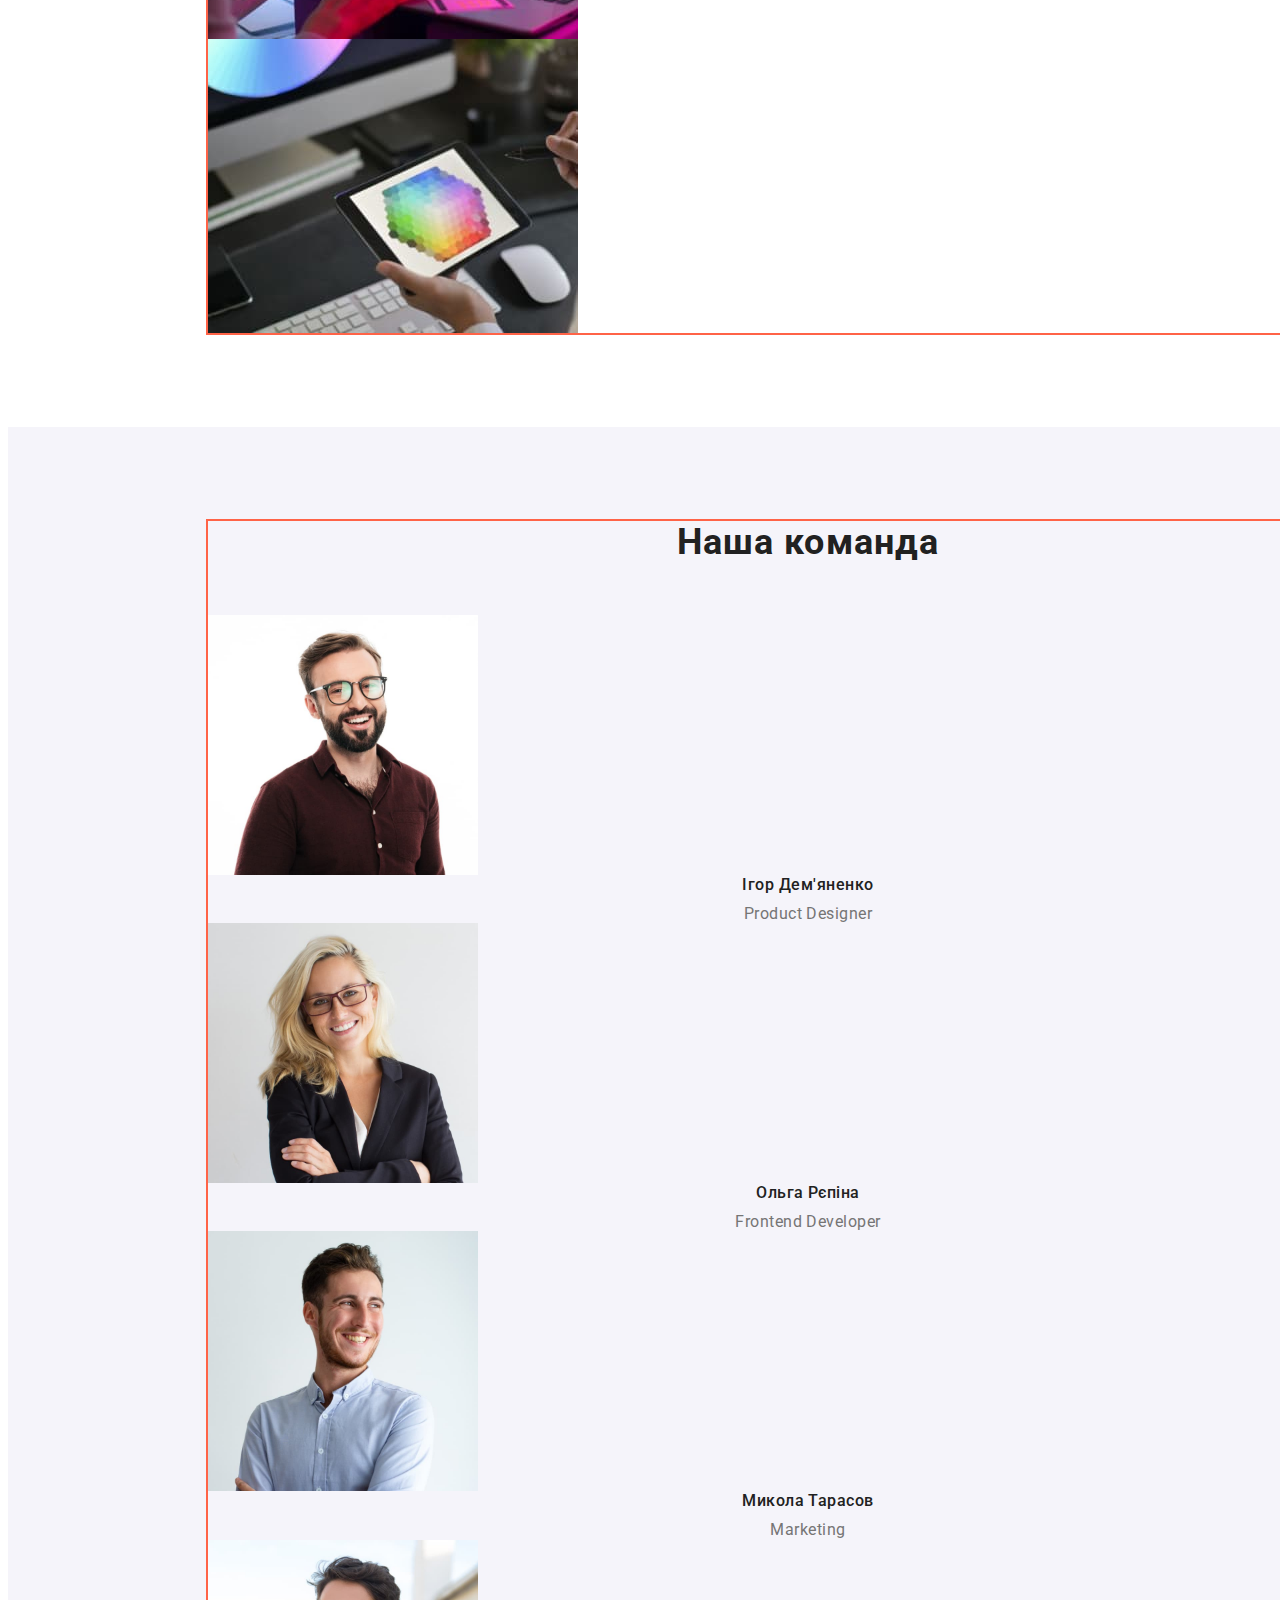
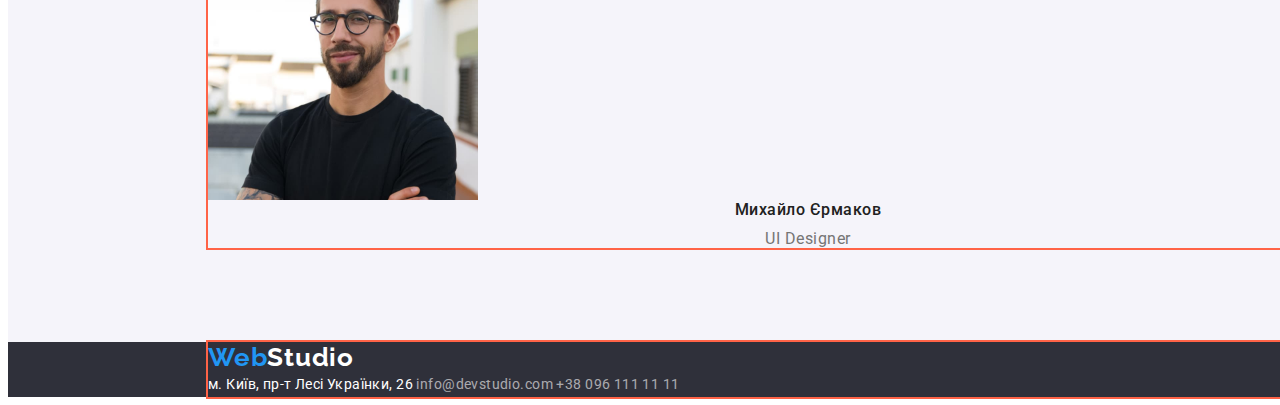
==== commit ad8c05dc: "завершив header" ====
--- a/index.html
+++ b/index.html
@@ -20,13 +20,13 @@
   <body>
     <!-- Шапка -->
     <header>
-      <div class="container page-nav">
+      <div class="container header-container">
+        <a href="./index.html" class="logo"
+          >Web<span class="logo-studio-black">Studio</span></a
+        >
+
         <nav class="nav">
-          <a href="./index.html" class="logo"
-            >Web<span class="logo-studio-black">Studio</span></a
-          >
-
-          <ul class="nav list">
+          <ul class="list">
             <li class="item">
               <a href="./index.html" class="link current">Студія</a>
             </li>
@@ -54,11 +54,13 @@
     <main>
       <!-- Замовити послугу -->
       <section class="section hero">
-        <h1 class="title">
-          Ефективні рішення для<br />
-          вашого бізнесу
-        </h1>
-        <button type="button" class="hero-button">Замовити послугу</button>
+        <div class="container">
+          <h1 class="title">
+            Ефективні рішення для<br />
+            вашого бізнесу
+          </h1>
+          <button type="button" class="hero-button">Замовити послугу</button>
+        </div>
       </section>
 
       <!-- Особливості -->
--- a/css/styles.css
+++ b/css/styles.css
@@ -12,7 +12,6 @@
 
 body {
   width: 1600px;
-  margin: 0;
   background-color: var(--primary-bg-color);
   color: var(--primary-text-color);
   font-family: 'Roboto', sans-serif;
@@ -25,89 +24,93 @@
   outline: 2px solid tomato;
 }
 
-img {
-  display: block;
-}
-
 /* Шапка */
+
+.header-container {
+  display: flex;
+  align-items: center;
+}
+
+.logo {
+  margin-right: 93px;
+  padding-top: 24px;
+  padding-bottom: 25px;
+  color: var(--accent-color);
+  font-family: 'Raleway', sans-serif;
+  font-size: 26px;
+  font-weight: 700;
+  line-height: 1.2;
+  letter-spacing: 0.78px;
+  text-decoration: none;
+}
+
+.logo-studio-black {
+  color: var(--logo-black-color);
+}
+
+.list {
+  margin: 0;
+  padding: 0;
+  list-style: none;
+}
+
+.nav .list {
+  display: flex;
+}
+
+.nav .item + .item {
+  margin-left: 50px;
+}
+
+.nav .link {
+  padding-top: 32px;
+  padding-bottom: 32px;
+  color: var(--secondary-text-color);
+  font-size: 14px;
+  font-weight: 500;
+  line-height: 1.2;
+  letter-spacing: 0.28px;
+  text-decoration: none;
+}
+
+.info {
+  display: flex;
+  margin-left: auto;
+}
+
+.info .item + .item {
+  margin-left: 40px;
+}
+
+.info .link {
+  padding-top: 32px;
+  padding-bottom: 32px;
+  color: var(--primary-text-color);
+  font-size: 14px;
+  font-weight: 500;
+  line-height: 1.2;
+  letter-spacing: 0.28px;
+  text-decoration: none;
+}
+
+.nav .link.current {
+  color: var(--accent-color);
+}
+
+.nav .link:hover,
+.nav .link:focus {
+  color: var(--accent-color);
+}
+
+.info .link:hover,
+.info .link:focus {
+  color: var(--accent-color);
+}
 
 .header-underline {
   width: 1600px;
   height: 1px;
   background-color: var(--header-underline-color);
-}
-
-/* .page-nav {
-  display: flex;
-  align-items: center;
-} */
-
-.logo {
-  color: var(--accent-color);
-  font-family: 'Raleway', sans-serif;
-  font-size: 26px;
-  font-weight: 700;
-  line-height: 1.2;
-  letter-spacing: 0.78px;
-  text-decoration: none;
-}
-
-.logo-studio-black {
-  color: var(--logo-black-color);
-}
-
-/* .nav {
-  display: flex;
-}
-
-.nav .item:not(:last-child) {
-  margin-right: 50px;
-} */
-
-.nav .link {
-  color: var(--secondary-text-color);
-  font-size: 14px;
-  font-weight: 500;
-  line-height: 1.2;
-  letter-spacing: 0.28px;
-  text-decoration: none;
-}
-
-/* .info {
-  display: flex;
-} */
-
-.info .item:not(:last-child) {
-  margin-right: 40px;
-}
-
-.info .link {
-  color: var(--primary-text-color);
-  font-size: 14px;
-  font-weight: 500;
-  line-height: 1.2;
-  letter-spacing: 0.28px;
-  text-decoration: none;
-}
-
-.nav .link.current {
-  color: var(--accent-color);
-}
-
-.nav .link:hover,
-.nav .link:focus {
-  color: var(--accent-color);
-}
-
-.info .link:hover,
-.info .link:focus {
-  color: var(--accent-color);
-}
-
-.list {
-  margin: 0;
-  padding: 0;
-  list-style: none;
 }
 
 .section {
@@ -172,6 +175,10 @@
 
 /* Чим ми займаємося */
 
+img {
+  display: block;
+}
+
 .examples .title,
 .team .title {
   margin-top: 0;
@@ -213,8 +220,8 @@
 
 /* Портфоліо */
 
-.section .portfolio {
-  padding-top: 0;
+.portfolio .list {
+  margin-bottom: 50px;
 }
 
 .portfolio .list-button {
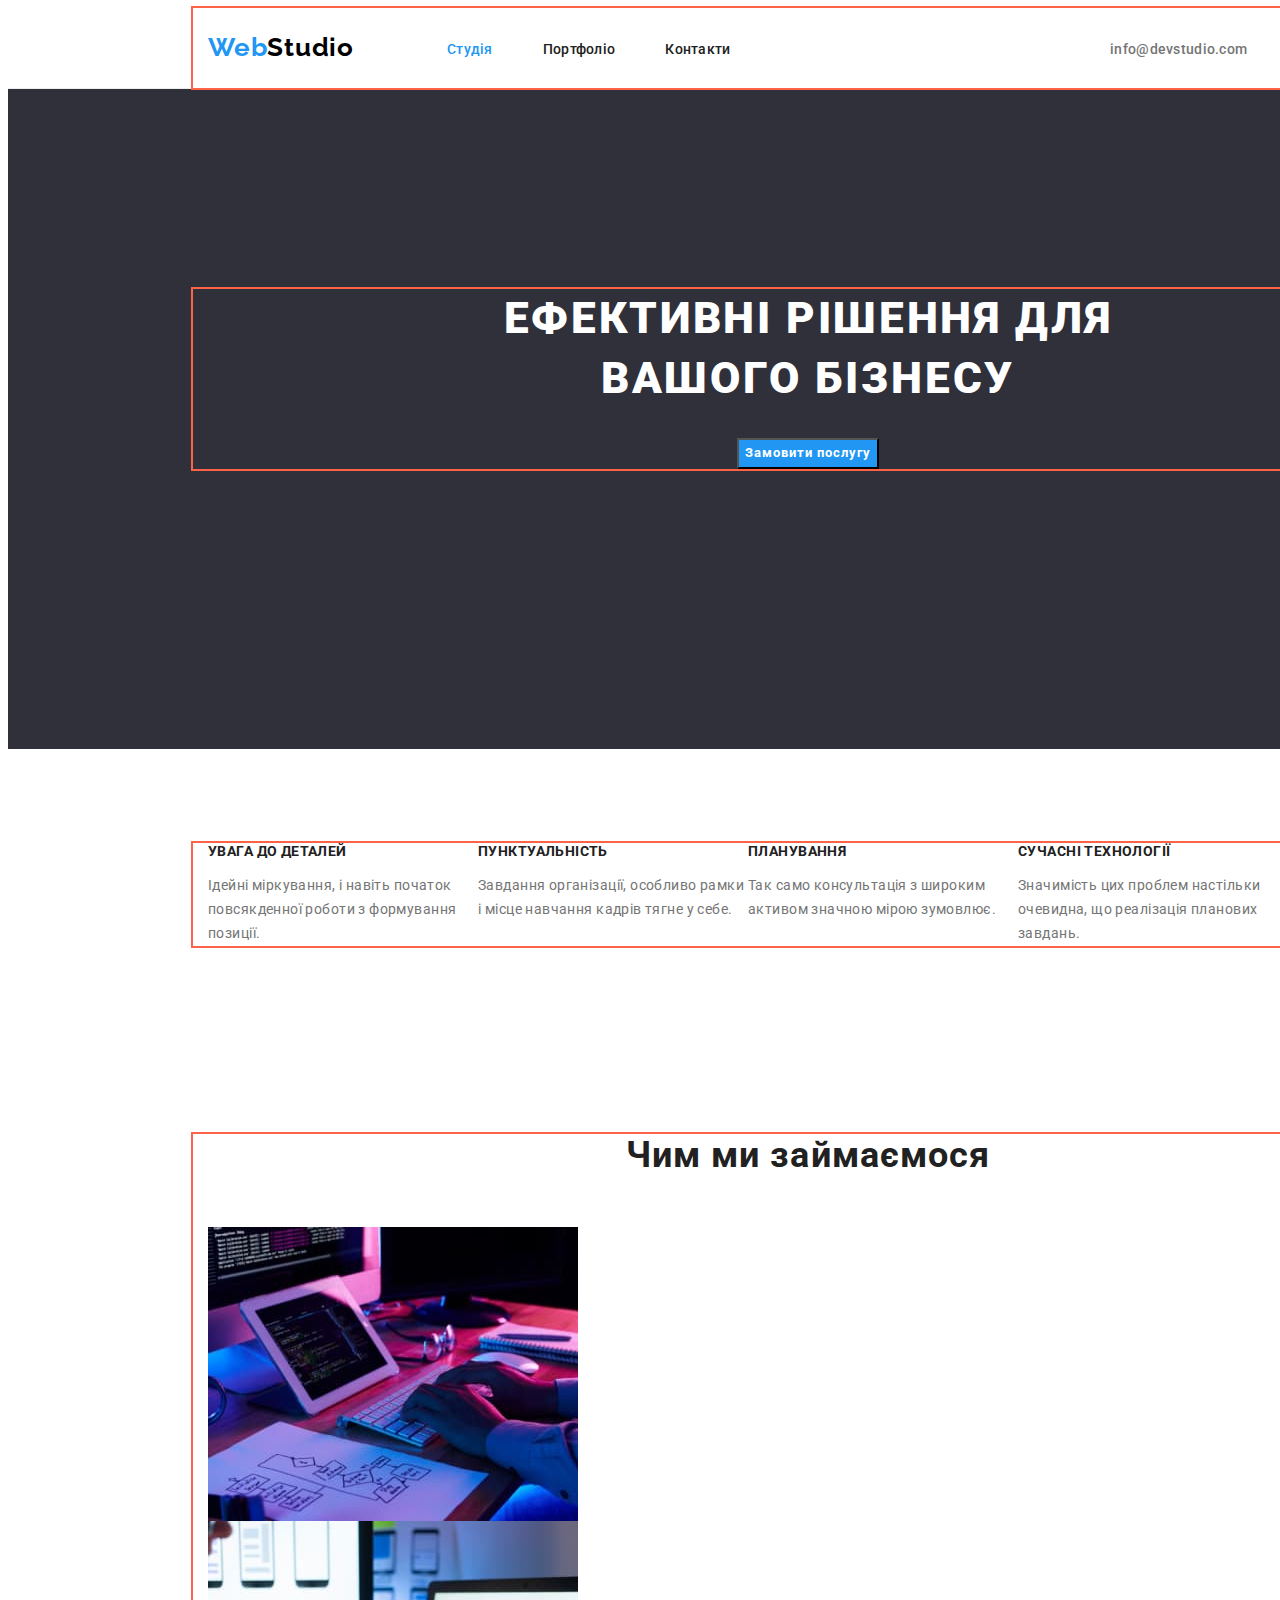
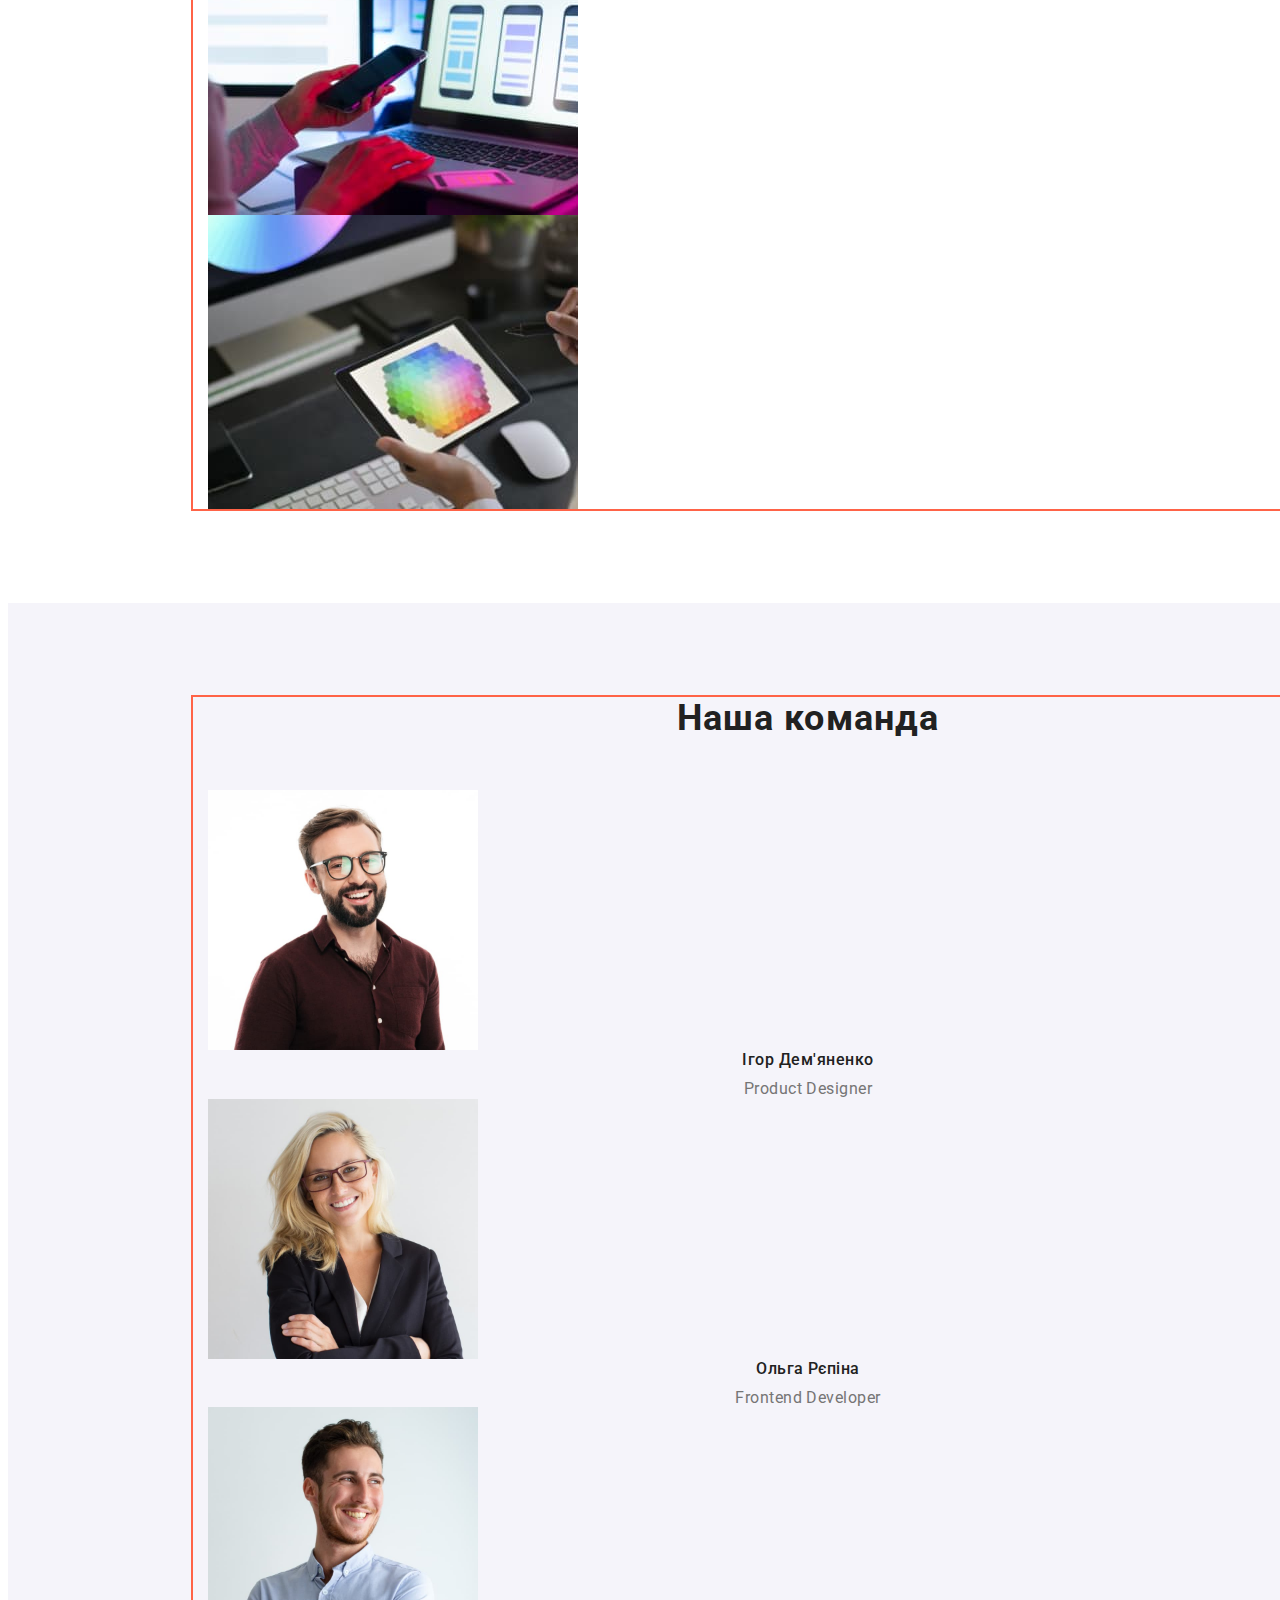
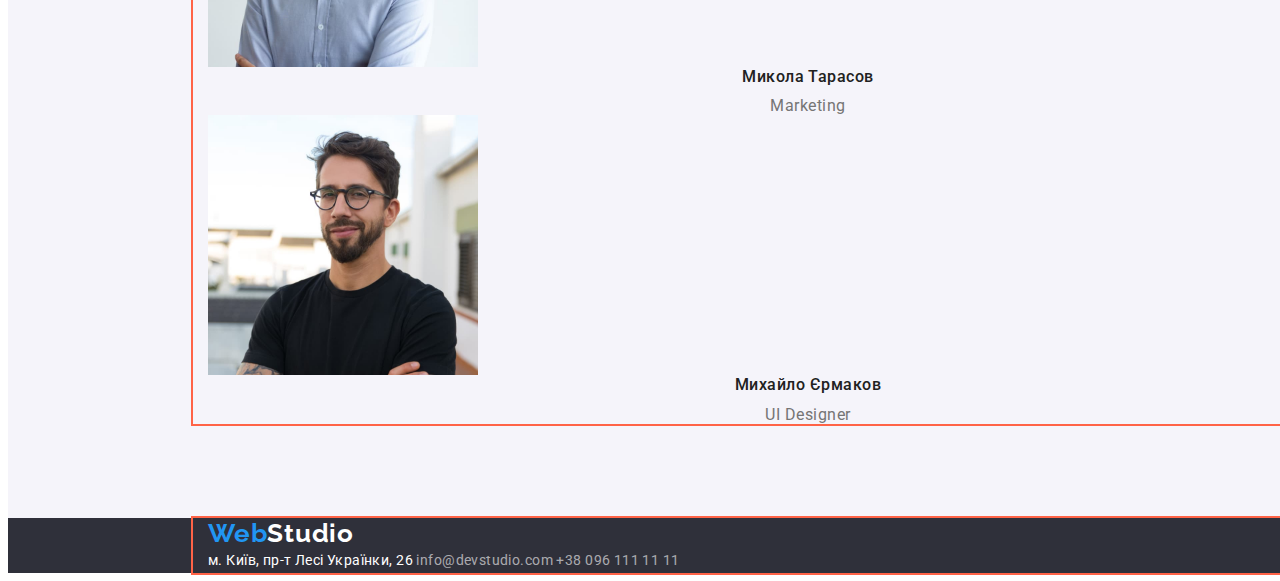
==== commit 48f76ddd: "додав бокові відступи у container" ====
--- a/index.html
+++ b/index.html
@@ -70,27 +70,27 @@
           <!-- <h2>Особливості</h2> -->
 
           <ul class="list">
-            <li>
+            <li class="item">
               <h3 class="title">УВАГА ДО ДЕТАЛЕЙ</h3>
               <p class="text">
                 Ідейні міркування, і навіть початок повсякденної роботи з
                 формування позиції.
               </p>
             </li>
-            <li>
+            <li class="item">
               <h3 class="title">ПУНКТУАЛЬНІСТЬ</h3>
               <p class="text">
                 Завдання організації, особливо рамки і місце навчання кадрів
                 тягне у себе.
               </p>
             </li>
-            <li>
+            <li class="item">
               <h3 class="title">ПЛАНУВАННЯ</h3>
               <p class="text">
                 Так само консультація з широким активом значною мірою зумовлює.
               </p>
             </li>
-            <li>
+            <li class="item">
               <h3 class="title">СУЧАСНІ ТЕХНОЛОГІЇ</h3>
               <p class="text">
                 Значимість цих проблем настільки очевидна, що реалізація
--- a/css/styles.css
+++ b/css/styles.css
@@ -18,9 +18,17 @@
   font-size: 16px;
 }
 
+.list {
+  margin: 0;
+  padding: 0;
+  list-style: none;
+}
+
 .container {
   width: 1200px;
   margin: 0 auto;
+  padding-right: 15px;
+  padding-left: 15px;
   outline: 2px solid tomato;
 }
 
@@ -48,12 +56,6 @@
   color: var(--logo-black-color);
 }
 
-.list {
-  margin: 0;
-  padding: 0;
-  list-style: none;
-}
-
 .nav .list {
   display: flex;
 }
@@ -121,6 +123,8 @@
 /* Герой */
 
 .hero {
+  padding-top: 200px;
+  padding-bottom: 280px;
   background-color: var(--hero-bg-color);
   text-align: center;
 }
@@ -133,13 +137,13 @@
   font-weight: 900;
   line-height: 1.36;
   letter-spacing: 2.64px;
+  text-align: center;
   text-transform: uppercase;
 }
 
 .hero-button {
   color: var(--primary-bg-color);
   background-color: var(--accent-color);
-  text-align: center;
   font-family: inherit;
   font-weight: 700;
   line-height: 1.87;
@@ -152,6 +156,14 @@
 }
 
 /* Особливості */
+
+.features .list {
+  display: flex;
+}
+
+.features .item {
+  width: 270px;
+}
 
 .features .title {
   margin-top: 0;
@@ -220,7 +232,8 @@
 
 /* Портфоліо */
 
-.portfolio .list {
+.portfolio .filter {
+  display: flex;
   margin-bottom: 50px;
 }
 
@@ -244,6 +257,25 @@
   background-color: var(--accent-color);
 }
 
+.portfolio .works {
+  display: flex;
+  flex-wrap: wrap;
+}
+
+.works .item {
+  width: 370px;
+  margin-right: 30px;
+  margin-bottom: 30px;
+}
+
+.works .item:nth-child(3n) {
+  margin-right: 0;
+}
+
+.works .item:nth-last-child(-n + 3) {
+  margin-bottom: 0;
+}
+
 .portfolio .link {
   text-decoration: none;
 }
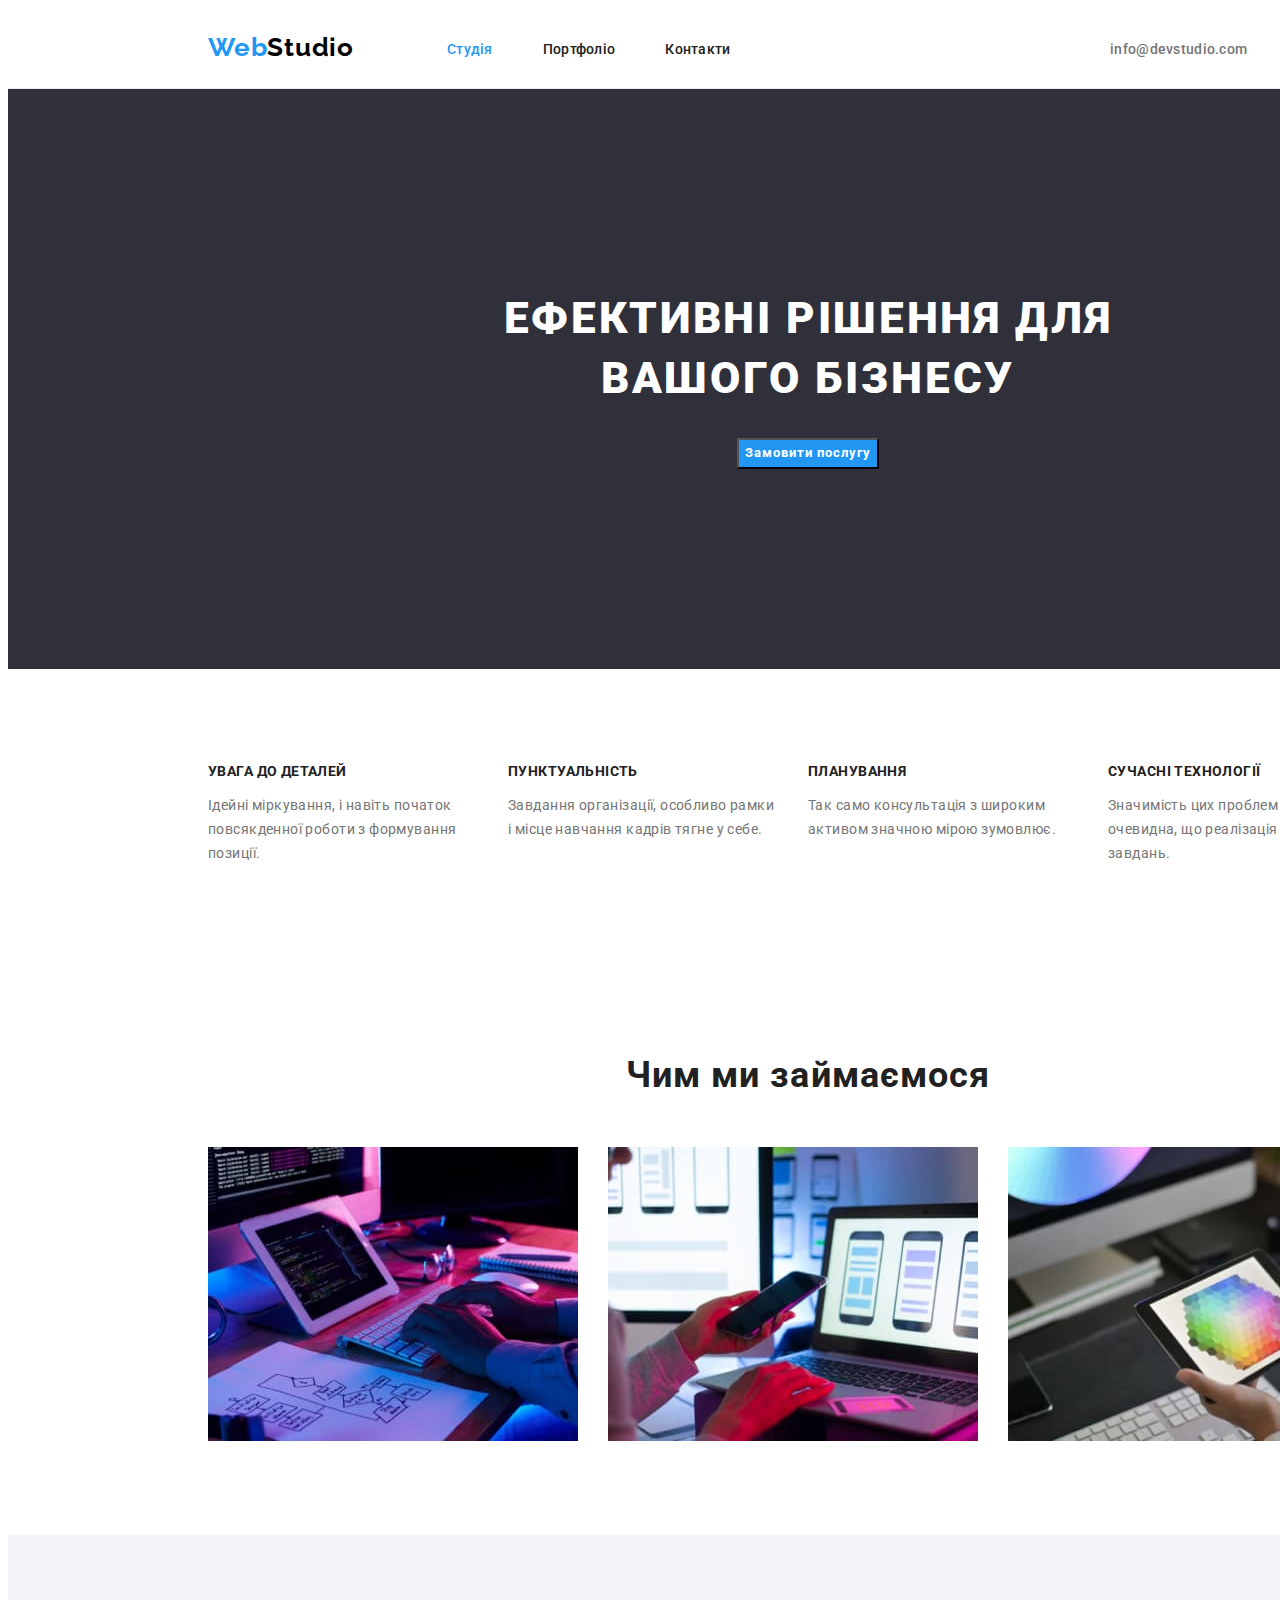
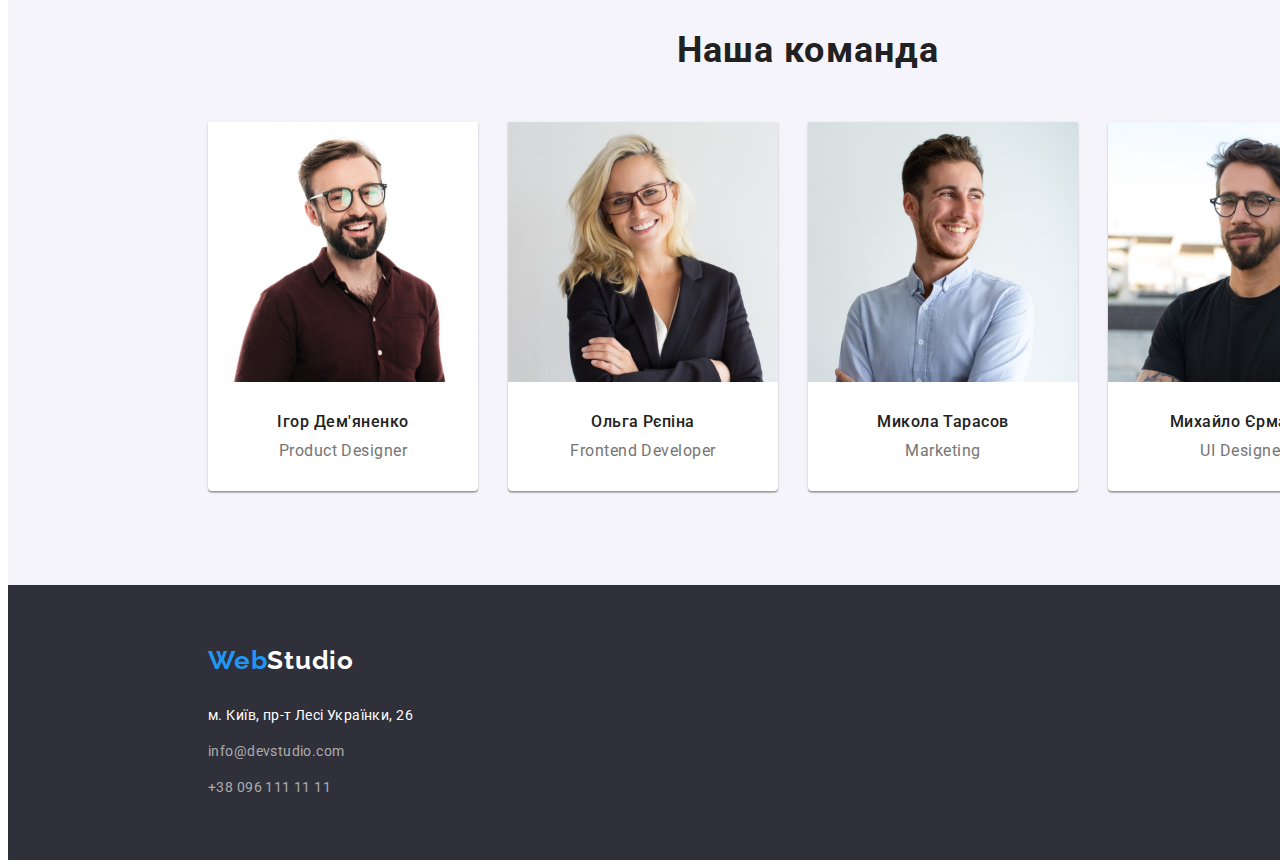
==== commit f16471df: "вирівняв footer" ====
--- a/index.html
+++ b/index.html
@@ -52,7 +52,7 @@
     </header>
 
     <main>
-      <!-- Замовити послугу -->
+      <!-- Герой -->
       <section class="section hero">
         <div class="container">
           <h1 class="title">
@@ -107,7 +107,7 @@
           <h2 class="title">Чим ми займаємося</h2>
 
           <ul class="list">
-            <li>
+            <li class="item">
               <img
                 src="./images/tools/pc.jpg"
                 alt="Люитина за комп'ютером"
@@ -115,7 +115,7 @@
                 height="294"
               />
             </li>
-            <li>
+            <li class="item">
               <img
                 src="./images/tools/phone.jpg"
                 alt="Люитина з телефоном"
@@ -123,7 +123,7 @@
                 height="294"
               />
             </li>
-            <li>
+            <li class="item">
               <img
                 src="./images/tools/tablet.jpg"
                 alt="Люитина з планшетом"
@@ -141,45 +141,53 @@
           <h2 class="title">Наша команда</h2>
 
           <ul class="list">
-            <li>
+            <li class="item">
               <img
                 src="./images/team/igor.jpg"
                 alt="Фото Ігор Дем'яненко"
                 width="270"
                 height="260"
               />
-              <h3 class="card-title">Ігор Дем'яненко</h3>
-              <p class="card-text">Product Designer</p>
-            </li>
-            <li>
+              <div class="card">
+                <h3 class="card-title">Ігор Дем'яненко</h3>
+                <p class="card-text">Product Designer</p>
+              </div>
+            </li>
+            <li class="item">
               <img
                 src="./images/team/olya.jpg"
                 alt="Фото Ольга Рєпіна"
                 width="270"
                 height="260"
               />
-              <h3 class="card-title">Ольга Рєпіна</h3>
-              <p class="card-text">Frontend Developer</p>
-            </li>
-            <li>
+              <div class="card">
+                <h3 class="card-title">Ольга Рєпіна</h3>
+                <p class="card-text">Frontend Developer</p>
+              </div>
+            </li>
+            <li class="item">
               <img
                 src="./images/team/kolya.jpg"
                 alt="Фото Микола Тарасов"
                 width="270"
                 height="260"
               />
-              <h3 class="card-title">Микола Тарасов</h3>
-              <p class="card-text">Marketing</p>
-            </li>
-            <li>
+              <div class="card">
+                <h3 class="card-title">Микола Тарасов</h3>
+                <p class="card-text">Marketing</p>
+              </div>
+            </li>
+            <li class="item">
               <img
                 src="./images/team/misha.jpg"
                 alt="Фото Михайло Єрмаков"
                 width="270"
                 height="260"
               />
-              <h3 class="card-title">Михайло Єрмаков</h3>
-              <p class="card-text">UI Designer</p>
+              <div class="card">
+                <h3 class="card-title">Михайло Єрмаков</h3>
+                <p class="card-text">UI Designer</p>
+              </div>
             </li>
           </ul>
         </div>
@@ -187,13 +195,13 @@
     </main>
 
     <!-- Підвал -->
-    <footer>
+    <footer class="footer">
       <div class="container">
         <a href="./index.html" class="logo"
           >Web<span class="logo-studio-white">Studio</span></a
         >
-        <address>
-          м. Київ, пр-т Лесі Українки, 26
+        <address class="address">
+          <p class="text">м. Київ, пр-т Лесі Українки, 26</p>
           <a href="mailto:info@devstudio.com" class="link"
             >info@devstudio.com</a
           >
--- a/css/styles.css
+++ b/css/styles.css
@@ -12,15 +12,18 @@
 
 body {
   width: 1600px;
+
+  font-family: 'Roboto', sans-serif;
+  font-size: 16px;
+
   background-color: var(--primary-bg-color);
   color: var(--primary-text-color);
-  font-family: 'Roboto', sans-serif;
-  font-size: 16px;
 }
 
 .list {
   margin: 0;
   padding: 0;
+
   list-style: none;
 }
 
@@ -29,7 +32,6 @@
   margin: 0 auto;
   padding-right: 15px;
   padding-left: 15px;
-  outline: 2px solid tomato;
 }
 
 /* Шапка */
@@ -43,13 +45,15 @@
   margin-right: 93px;
   padding-top: 24px;
   padding-bottom: 25px;
-  color: var(--accent-color);
+
   font-family: 'Raleway', sans-serif;
   font-size: 26px;
   font-weight: 700;
   line-height: 1.2;
   letter-spacing: 0.78px;
   text-decoration: none;
+
+  color: var(--accent-color);
 }
 
 .logo-studio-black {
@@ -67,12 +71,14 @@
 .nav .link {
   padding-top: 32px;
   padding-bottom: 32px;
-  color: var(--secondary-text-color);
+
   font-size: 14px;
   font-weight: 500;
   line-height: 1.2;
   letter-spacing: 0.28px;
   text-decoration: none;
+
+  color: var(--secondary-text-color);
 }
 
 .info {
@@ -87,12 +93,14 @@
 .info .link {
   padding-top: 32px;
   padding-bottom: 32px;
-  color: var(--primary-text-color);
+
   font-size: 14px;
   font-weight: 500;
   line-height: 1.2;
   letter-spacing: 0.28px;
   text-decoration: none;
+
+  color: var(--primary-text-color);
 }
 
 .nav .link.current {
@@ -112,6 +120,7 @@
 .header-underline {
   width: 1600px;
   height: 1px;
+
   background-color: var(--header-underline-color);
 }
 
@@ -124,35 +133,40 @@
 
 .hero {
   padding-top: 200px;
-  padding-bottom: 280px;
+  padding-bottom: 200px;
+
+  text-align: center;
+
   background-color: var(--hero-bg-color);
-  text-align: center;
 }
 
 .hero .title {
   margin-top: 0;
   margin-bottom: 30;
-  color: var(--primary-bg-color);
+
   font-size: 44px;
   font-weight: 900;
   line-height: 1.36;
   letter-spacing: 2.64px;
   text-align: center;
   text-transform: uppercase;
+
+  color: var(--primary-bg-color);
 }
 
 .hero-button {
-  color: var(--primary-bg-color);
-  background-color: var(--accent-color);
   font-family: inherit;
   font-weight: 700;
   line-height: 1.87;
   letter-spacing: 0.96px;
+
+  color: var(--primary-bg-color);
+  background-color: var(--accent-color);
 }
 
 .hero-button:hover {
+  cursor: pointer;
   color: var(--hero-bg-color);
-  cursor: pointer;
 }
 
 /* Особливості */
@@ -165,24 +179,32 @@
   width: 270px;
 }
 
+.features .item + .item {
+  margin-left: 30px;
+}
+
 .features .title {
   margin-top: 0;
   margin-bottom: 10;
-  color: var(--secondary-text-color);
+
   font-size: 14px;
   font-weight: 700;
   line-height: 1.2;
   letter-spacing: 0.42px;
   text-transform: uppercase;
+
+  color: var(--secondary-text-color);
 }
 
 .features .text {
   margin: 0;
-  color: var(--primary-text-color);
+
   font-size: 14px;
   font-weight: 400;
   line-height: 1.71;
   letter-spacing: 0.42px;
+
+  color: var(--primary-text-color);
 }
 
 /* Чим ми займаємося */
@@ -195,12 +217,22 @@
 .team .title {
   margin-top: 0;
   margin-bottom: 50px;
-  color: var(--secondary-text-color);
-  text-align: center;
+
   font-size: 36px;
   font-weight: 700;
   line-height: 1.2;
   letter-spacing: 1.08px;
+  text-align: center;
+
+  color: var(--secondary-text-color);
+}
+
+.examples .list {
+  display: flex;
+}
+
+.examples .item + .item {
+  margin-left: 30px;
 }
 
 /* Наша команда */
@@ -209,25 +241,49 @@
   background-color: var(--secondary-bg-color);
 }
 
+.team .list {
+  display: flex;
+}
+
+.team .item {
+  background-color: var(--primary-bg-color);
+  border-radius: 0px 0px 4px 4px;
+  box-shadow: 0px 2px 1px 0px rgba(0, 0, 0, 0.2),
+    0px 1px 1px 0px rgba(0, 0, 0, 0.14), 0px 1px 3px 0px rgba(0, 0, 0, 0.12);
+}
+
+.team .item + .item {
+  margin-left: 30px;
+}
+
+.team .card {
+  padding-top: 30px;
+  padding-bottom: 30px;
+}
+
 .team .card-title {
   margin-top: 0;
   margin-bottom: 10px;
-  color: var(--secondary-text-color);
-  text-align: center;
+
   font-size: 16px;
   font-weight: 500;
   line-height: 1.2;
   letter-spacing: 0.48px;
+  text-align: center;
+
+  color: var(--secondary-text-color);
 }
 
 .team .card-text {
   margin: 0;
-  color: var(--primary-text-color);
-  text-align: center;
+
   font-size: 16px;
   font-weight: 400;
   line-height: 1.2;
   letter-spacing: 0.48px;
+  text-align: center;
+
+  color: var(--primary-text-color);
 }
 
 /* Портфоліо */
@@ -235,20 +291,28 @@
 .portfolio .filter {
   display: flex;
   margin-bottom: 50px;
+  justify-content: center;
+}
+
+.filter .item + .item {
+  margin-left: 8px;
 }
 
 .portfolio .list-button {
-  border-radius: 4px;
   padding: 6px 22px;
-  color: var(--secondary-text-color);
-  background-color: var(--secondary-bg-color);
-  text-align: center;
+
   font-size: 16px;
   font-weight: 500;
   line-height: 1.62;
   letter-spacing: 0.48px;
   font-family: inherit;
+  text-align: center;
   cursor: pointer;
+
+  color: var(--secondary-text-color);
+  background-color: var(--secondary-bg-color);
+  border: none;
+  border-radius: 4px;
 }
 
 .portfolio .list-button:hover,
@@ -280,50 +344,88 @@
   text-decoration: none;
 }
 
+.works .card {
+  padding: 20px 24px;
+  border: 1px solid #eee;
+}
+
 .portfolio .card-title {
-  color: var(--secondary-text-color);
+  margin-top: 0;
+  margin-bottom: 4px;
+
   font-size: 18px;
   font-weight: 700;
   line-height: 2;
   letter-spacing: 1.08px;
+
+  color: var(--secondary-text-color);
 }
 
 .portfolio .card-text {
-  color: var(--primary-text-color);
+  margin: 0;
+
   font-weight: 400;
   line-height: 1.87;
   letter-spacing: 0.48px;
+
+  color: var(--primary-text-color);
 }
 
 /* Підвал */
 
-footer {
+.footer {
   background-color: var(--hero-bg-color);
+}
+
+.footer .container {
+  display: flex;
+  flex-direction: column;
+}
+
+.footer .logo {
+  margin: 0;
+  padding-top: 60px;
+  padding-bottom: 28px;
 }
 
 .logo-studio-white {
   color: var(--primary-bg-color);
 }
 
-address {
-  color: var(--primary-bg-color);
+.address {
+  display: flex;
+  flex-direction: column;
+
   font-style: normal;
   font-size: 14px;
   font-weight: 400;
   line-height: 1.71;
   letter-spacing: 0.42px;
-}
-
-address .link {
-  color: var(--address-text-color);
+
+  color: var(--primary-bg-color);
+}
+
+.address .text {
+  margin-top: 0;
+  margin-bottom: 12px;
+}
+
+.address .link {
   font-size: 14px;
   font-weight: 400;
   line-height: 1.71;
   letter-spacing: 0.42px;
   text-decoration: none;
-}
-
-address .link:hover,
-address .link:focus {
+
+  color: var(--address-text-color);
+}
+
+.address .link:last-child {
+  padding-top: 12px;
+  padding-bottom: 60px;
+}
+
+.address .link:hover,
+.address .link:focus {
   color: var(--accent-color);
 }
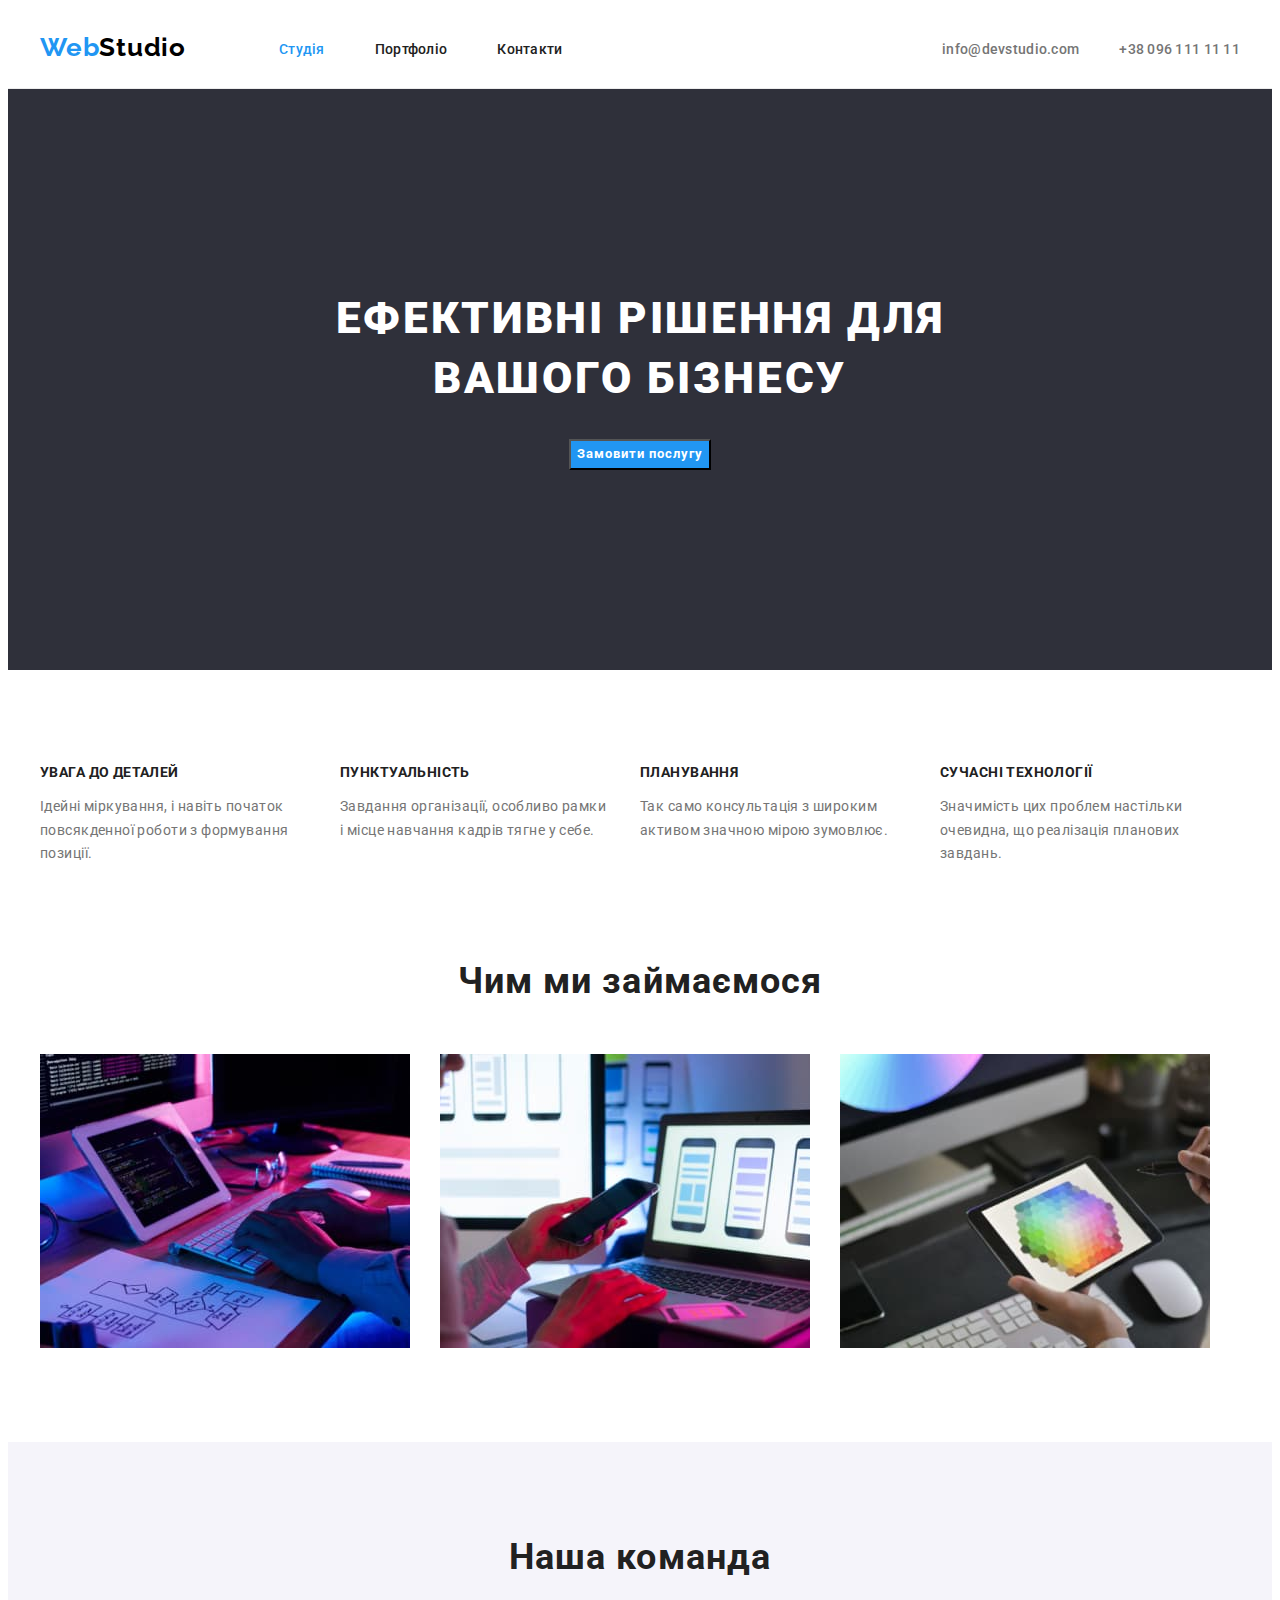
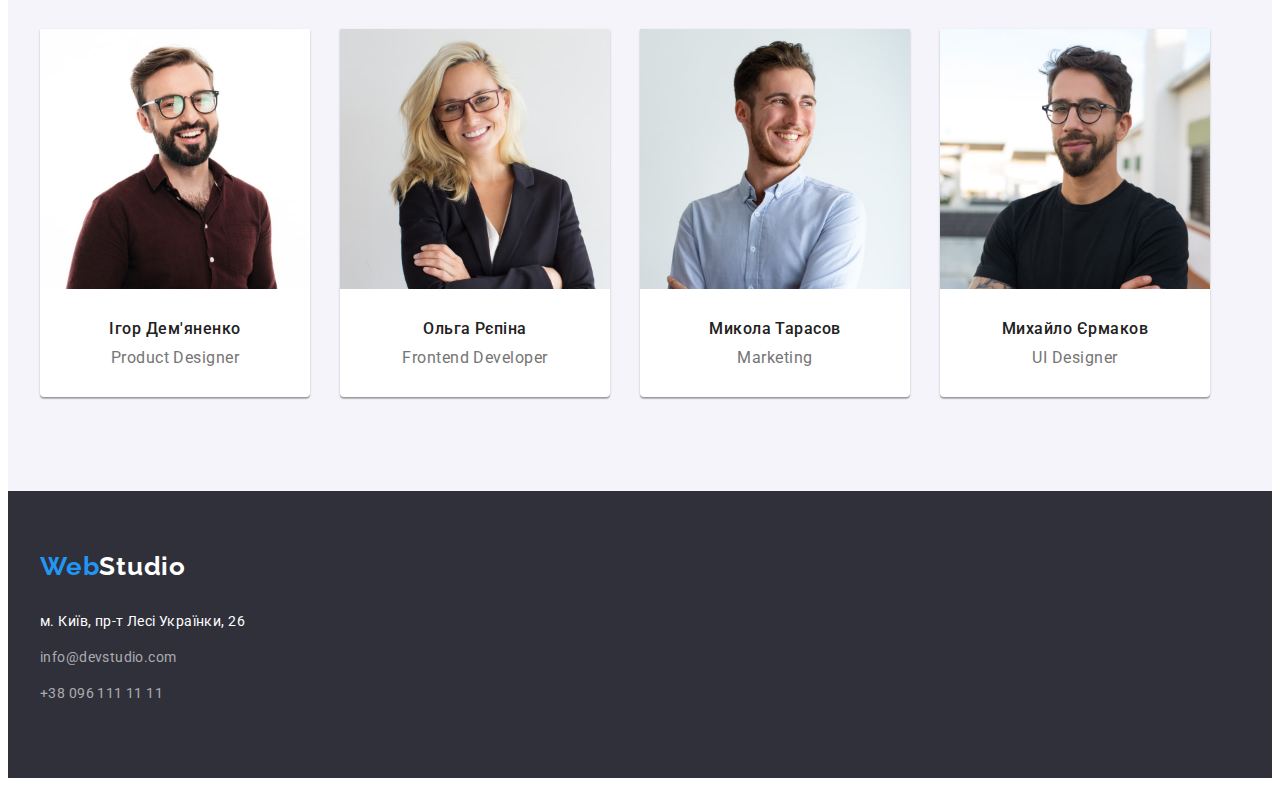
==== commit b307fc8d: "виправив зауваження" ====
--- a/index.html
+++ b/index.html
@@ -19,8 +19,8 @@
   </head>
   <body>
     <!-- Шапка -->
-    <header>
-      <div class="container header-container">
+    <header class="header">
+      <div class="container">
         <a href="./index.html" class="logo"
           >Web<span class="logo-studio-black">Studio</span></a
         >
@@ -48,26 +48,23 @@
           </li>
         </ul>
       </div>
-      <div class="header-underline"></div>
     </header>
 
     <main>
       <!-- Герой -->
+
       <section class="section hero">
         <div class="container">
-          <h1 class="title">
-            Ефективні рішення для<br />
-            вашого бізнесу
-          </h1>
+          <h1 class="title">Ефективні рішення для вашого бізнесу</h1>
           <button type="button" class="hero-button">Замовити послугу</button>
         </div>
       </section>
 
       <!-- Особливості -->
+
       <section class="section features">
         <div class="container">
-          <!-- цей заголовок буде скритий -->
-          <!-- <h2>Особливості</h2> -->
+          <h2 class="visually-hidden">Особливості</h2>
 
           <ul class="list">
             <li class="item">
@@ -102,6 +99,7 @@
       </section>
 
       <!-- Чим ми займаємося -->
+
       <section class="section examples">
         <div class="container">
           <h2 class="title">Чим ми займаємося</h2>
@@ -136,6 +134,7 @@
       </section>
 
       <!-- Наша команда -->
+
       <section class="section team">
         <div class="container">
           <h2 class="title">Наша команда</h2>
@@ -195,6 +194,7 @@
     </main>
 
     <!-- Підвал -->
+
     <footer class="footer">
       <div class="container">
         <a href="./index.html" class="logo"
--- a/css/styles.css
+++ b/css/styles.css
@@ -11,8 +11,6 @@
 }
 
 body {
-  width: 1600px;
-
   font-family: 'Roboto', sans-serif;
   font-size: 16px;
 
@@ -34,9 +32,18 @@
   padding-left: 15px;
 }
 
+.visually-hidden {
+  position: fixed;
+  transform: scale(0);
+}
+
 /* Шапка */
 
-.header-container {
+header {
+  border-bottom: 1px solid var(--header-underline-color);
+}
+
+.header .container {
   display: flex;
   align-items: center;
 }
@@ -117,13 +124,6 @@
   color: var(--accent-color);
 }
 
-.header-underline {
-  width: 1600px;
-  height: 1px;
-
-  background-color: var(--header-underline-color);
-}
-
 .section {
   padding-top: 94px;
   padding-bottom: 94px;
@@ -141,8 +141,11 @@
 }
 
 .hero .title {
-  margin-top: 0;
-  margin-bottom: 30;
+  width: 696px;
+  margin-top: 0;
+  margin-right: auto;
+  margin-bottom: 30px;
+  margin-left: auto;
 
   font-size: 44px;
   font-weight: 900;
@@ -213,6 +216,10 @@
   display: block;
 }
 
+.examples {
+  padding-top: 0;
+}
+
 .examples .title,
 .team .title {
   margin-top: 0;
@@ -347,6 +354,7 @@
 .works .card {
   padding: 20px 24px;
   border: 1px solid #eee;
+  border-top: none;
 }
 
 .portfolio .card-title {
@@ -375,6 +383,8 @@
 
 .footer {
   background-color: var(--hero-bg-color);
+  padding-top: 60px;
+  padding-bottom: 60px;
 }
 
 .footer .container {
@@ -384,8 +394,9 @@
 
 .footer .logo {
   margin: 0;
-  padding-top: 60px;
-  padding-bottom: 28px;
+  margin-bottom: 28px;
+  padding: 0;
+  width: 145px;
 }
 
 .logo-studio-white {
@@ -395,6 +406,7 @@
 .address {
   display: flex;
   flex-direction: column;
+  width: 207px;
 
   font-style: normal;
   font-size: 14px;
@@ -411,6 +423,8 @@
 }
 
 .address .link {
+  margin-bottom: 12px;
+
   font-size: 14px;
   font-weight: 400;
   line-height: 1.71;
@@ -420,11 +434,6 @@
   color: var(--address-text-color);
 }
 
-.address .link:last-child {
-  padding-top: 12px;
-  padding-bottom: 60px;
-}
-
 .address .link:hover,
 .address .link:focus {
   color: var(--accent-color);
